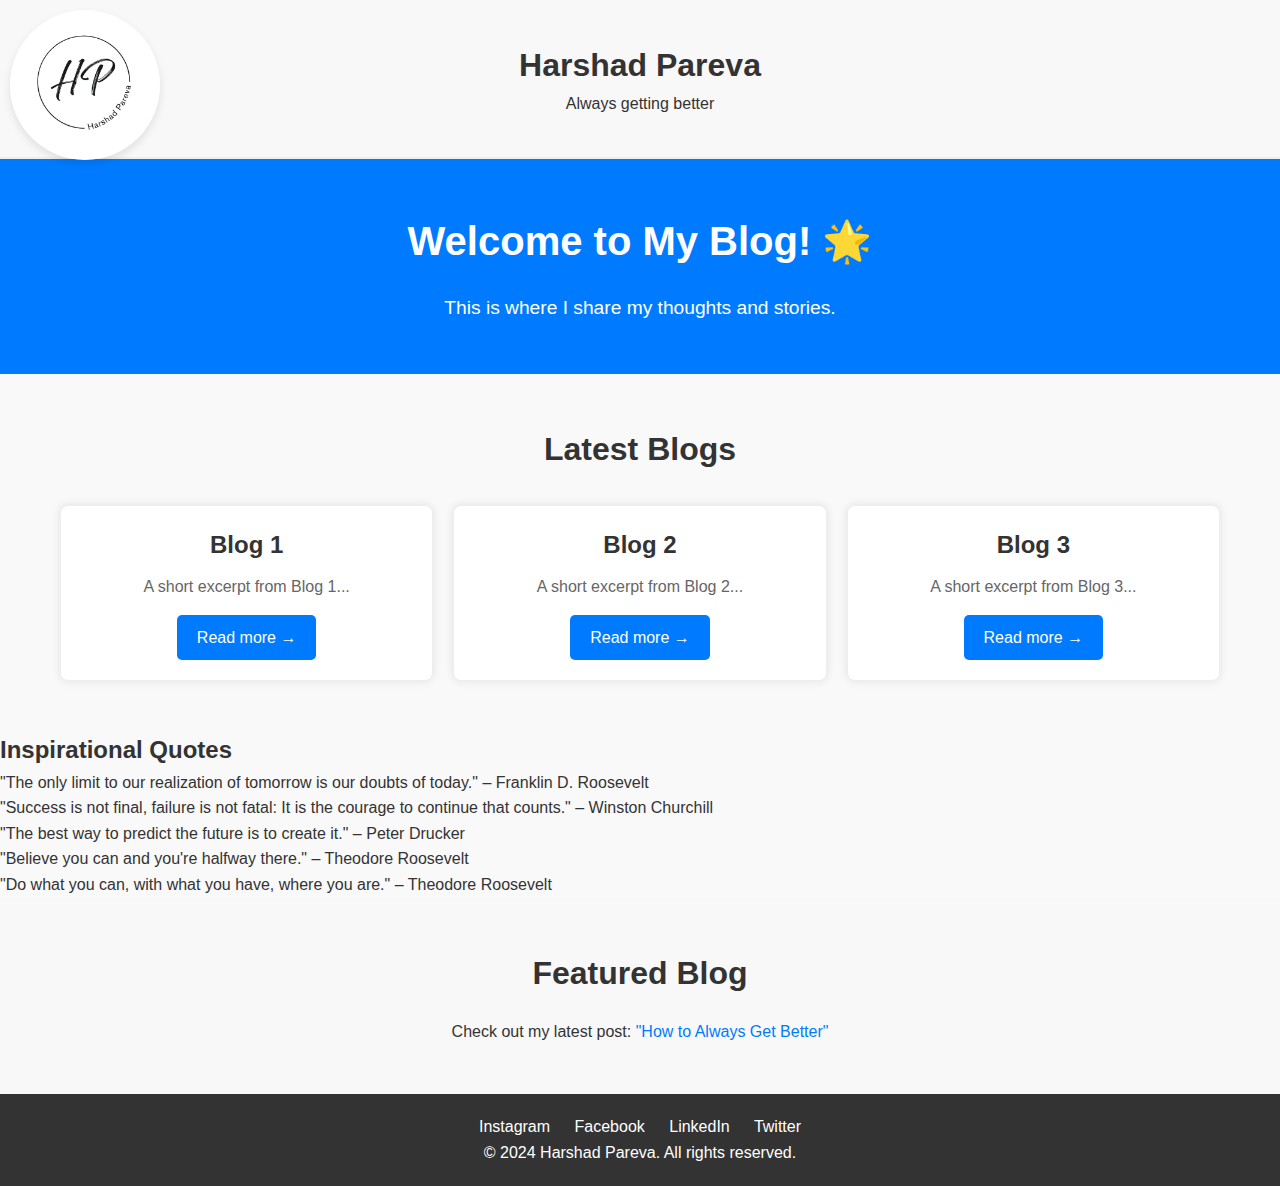
==== index.html @ d53fd711 "Update index.html" ====
<!DOCTYPE html>
<html lang="en">
<head>
    <meta charset="UTF-8">
    <meta name="viewport" content="width=device-width, initial-scale=1.0">
    <title>Harshad Pareva - Always Getting Better</title>
    <link rel="stylesheet" href="css/styles.css">
</head>
<body>
    <!-- Header Section -->
    <header>
        <div class="header-content">
        <a href="index.html" class="logo">
            <img src="images/logo.png" alt="My Blog Logo" width="150">
        </a>
        <nav class="nav-menu">
            <button class="menu-btn">
                <span class="line"></span>
                <span class="line"></span>
                <span class="line"></span>
            </button>
            <div class="dropdown-menu">
                <a href="index.html">Home</a>
                <a href="blogs.html">Blogs</a>
                <a href="contact.html">Contact</a>
                <a href="about.html">About Me</a>
            </div>
        </nav>
        <h1>Harshad Pareva</h1>
        <p>Always getting better</p>
    </div>
    </header>
    
    <!-- Main Content -->
    <main class="main-content">
        <h1>Welcome to My Blog! 🌟</h1>
        <p>This is where I share my thoughts and stories.</p>
    </main>
    
    <!-- Latest Blogs Section -->
    <section class="latest-blogs">
        <h2>Latest Blogs</h2>
        <div class="blog-container">
            <div class="blog-box">
                <h3>Blog 1</h3>
                <p>A short excerpt from Blog 1...</p>
                <a href="blog1.html">Read more →</a>
            </div>
            <div class="blog-box">
                <h3>Blog 2</h3>
                <p>A short excerpt from Blog 2...</p>
                <a href="blog2.html">Read more →</a>
            </div>
            <div class="blog-box">
                <h3>Blog 3</h3>
                <p>A short excerpt from Blog 3...</p>
                <a href="blog3.html">Read more →</a>
            </div>
        </div>
    </section>

    <!-- Quotes Carousel -->
<section class="quotes-carousel">
    <h2>Inspirational Quotes</h2>
    <div class="carousel-container">
        <div class="carousel-slide">
            <div class="quote">"The only limit to our realization of tomorrow is our doubts of today." – Franklin D. Roosevelt</div>
            <div class="quote">"Success is not final, failure is not fatal: It is the courage to continue that counts." – Winston Churchill</div>
            <div class="quote">"The best way to predict the future is to create it." – Peter Drucker</div>
            <div class="quote">"Believe you can and you're halfway there." – Theodore Roosevelt</div>
            <div class="quote">"Do what you can, with what you have, where you are." – Theodore Roosevelt</div>
        </div>
        <!-- Carousel Dots -->
        <div class="carousel-dots">
            <span class="dot active" data-slide="0"></span>
            <span class="dot" data-slide="1"></span>
            <span class="dot" data-slide="2"></span>
            <span class="dot" data-slide="3"></span>
            <span class="dot" data-slide="4"></span>
        </div>
    </div>
</section>
    <!-- Featured Section -->
    <section class="featured">
        <div class="featured-content">
            <h2>Featured Blog</h2>
            <p>Check out my latest post: <a href="featured-blog.html">"How to Always Get Better"</a></p>
        </div>
    </section>
    
    <!-- Footer -->
    <footer>
        <div class="social-icons">
            <a href="#">Instagram</a>
            <a href="#">Facebook</a>
            <a href="#">LinkedIn</a>
            <a href="#">Twitter</a>
        </div>
        <p>© 2024 Harshad Pareva. All rights reserved.</p>
    </footer>

    <!-- JavaScript for Dropdown Menu -->
    <script>
        const menuBtn = document.querySelector('.menu-btn');
        const dropdownMenu = document.querySelector('.dropdown-menu');

        menuBtn.addEventListener('click', () => {
            dropdownMenu.classList.toggle('show');
        });

        // Optional: Close dropdown when clicking outside
        document.addEventListener('click', (event) => {
            if (!event.target.closest('.menu-box')) {
                dropdownMenu.classList.remove('show');
            }
        });
    </script>
    <script>
    const menuBtn = document.querySelector('.menu-btn');
    const dropdownMenu = document.querySelector('.dropdown-menu');

    menuBtn.addEventListener('click', () => {
        dropdownMenu.classList.toggle('show');
    });

    // Close menu when clicking outside
    document.addEventListener('click', (e) => {
        if (!e.target.closest('.nav-menu')) {
            dropdownMenu.classList.remove('show');
        }
    });
</script>
</body>
</html>
---- css/styles.css ----
/* Basic Reset */
* {
  margin: 0;
  padding: 0;
  box-sizing: border-box;
}

body {
  font-family: Arial, sans-serif;
  line-height: 1.6;
  color: #333;
  background-color: #f9f9f9;
}

/* Header */
header {
  display: flex;
  align-items: center;
  justify-content: space-between;
  padding: 20px;
  background: #f8f8f8;
  border-bottom: 2px solid #eee;
  position: relative;
}

.header-content {
  max-width: 1200px;
  margin: 0 auto;
  text-align: center;
  padding: 20px;
}

.logo {
  position: absolute;
  top: 10px;
  left: 10px;
}

.logo img {
  border-radius: 50%; /* Makes the logo circular */
  box-shadow: 0 4px 8px rgba(0, 0, 0, 0.1); /* Adds a shadow */
}

/* Navigation Styles */
.nav-menu {
  position: absolute;
  top: 10px;
  right: 10px;
}

.nav-menu a {
  margin: 0 10px;
  text-decoration: none;
  color: #333;
  font-weight: bold;
}

.nav-menu a:hover {
  color: #007bff;
}

/* Dropdown Menu */
.nav-menu .menu-box {
  position: relative;
  display: flex;
  justify-content: flex-end;
  width: 100%;
}

.menu-btn {
  background: none;
  border: none;
  cursor: pointer;
  padding: 10px;
  position: relative;
  display: flex;
  flex-direction: column;
  justify-content: space-around;
  height: 25px;
  width: 30px;
}

.menu-btn .line {
  width: 30px;
  height: 4px;
  background-color: #333;
  border-radius: 5px;
}

.dropdown-menu {
  display: none;
  position: absolute;
  top: 40px;
  right: 0;
  background-color: #fff;
  box-shadow: 0 4px 8px rgba(0, 0, 0, 0.1);
  padding: 10px;
  border-radius: 5px;
}

.dropdown-menu a {
  display: block;
  color: #333;
  padding: 8px 10px;
  text-decoration: none;
  border-bottom: 1px solid #ddd;
}

.dropdown-menu a:hover {
  background-color: #f0f0f0;
}

.dropdown-menu.show {
  display: block;
}

/* Main Content */
.main-content {
  text-align: center;
  padding: 50px 20px;
  background: #007bff;
  color: white;
}

.main-content h1 {
  font-size: 2.5rem;
  margin-bottom: 20px;
}

.main-content p {
  font-size: 1.2rem;
}

/* Latest Blogs */
.latest-blogs {
  max-width: 1200px;
  margin: 50px auto;
  padding: 0 20px;
  text-align: center;
}

.latest-blogs h2 {
  font-size: 2rem;
  margin-bottom: 30px;
}

.blog-container {
  display: grid;
  grid-template-columns: repeat(auto-fit, minmax(300px, 1fr));
  gap: 20px;
}

.blog-box {
  background: white;
  border: 1px solid #eee;
  border-radius: 8px;
  padding: 20px;
  box-shadow: 0 0 10px rgba(0, 0, 0, 0.1);
}

.blog-box h3 {
  font-size: 1.5rem;
  margin-bottom: 10px;
}

.blog-box p {
  color: #666;
  margin-bottom: 15px;
}

.blog-box a {
  display: inline-block;
  padding: 10px 20px;
  background: #007bff;
  color: white;
  text-decoration: none;
  border-radius: 5px;
}

.blog-box a:hover {
  background: #0056b3;
}

/* Featured Section */
.featured {
  background: #f8f8f8;
  padding: 50px 20px;
  text-align: center;
}

.featured-content h2 {
  font-size: 2rem;
  margin-bottom: 20px;
}

.featured-content a {
  color: #007bff;
  text-decoration: none;
}

.featured-content a:hover {
  text-decoration: underline;
}

/* Footer */
footer {
  text-align: center;
  padding: 20px;
  background: #333;
  color: white;
}

.social-icons a {
  margin: 0 10px;
  color: white;
  text-decoration: none;
}

.social-icons a:hover {
  color: #007bff;
}
/* Menu Button and Dropdown Styles */
.nav-menu {
  position: absolute;
  top: 20px;
  right: 20px;
}

.menu-box {
  position: relative;
}

.menu-btn {
  background: none;
  border: none;
  cursor: pointer;
  padding: 10px;
  display: flex;
  flex-direction: column;
  justify-content: space-around;
  height: 30px;
  width: 40px;
}

.menu-btn .line {
  width: 100%;
  height: 3px;
  background-color: #333;
  border-radius: 2px;
}

.dropdown-menu {
  display: none;
  position: absolute;
  top: 40px;
  right: 0;
  background-color: #fff;
  box-shadow: 0 4px 8px rgba(0, 0, 0, 0.1);
  padding: 10px;
  border-radius: 5px;
  z-index: 1000; /* Ensure it appears above other content */
}

.dropdown-menu a {
  display: block;
  color: #333;
  padding: 8px 10px;
  text-decoration: none;
  border-bottom: 1px solid #ddd;
}

.dropdown-menu a:hover {
  background-color: #f0f0f0;
}

.dropdown-menu.show {
  display: block;
}
/* Blogs Page Specific Styles */
.latest-blogs {
  max-width: 1200px;
  margin: 50px auto;
  padding: 0 20px;
  text-align: center;
}

.latest-blogs h2 {
  font-size: 2rem;
  margin-bottom: 30px;
}

.blog-container {
  display: grid;
  grid-template-columns: repeat(auto-fit, minmax(300px, 1fr));
  gap: 20px;
}

.blog-box {
  background: white;
  border: 1px solid #eee;
  border-radius: 8px;
  padding: 20px;
  box-shadow: 0 0 10px rgba(0, 0, 0, 0.1);
  transition: transform 0.3s ease;
}

.blog-box:hover {
  transform: translateY(-5px); /* Adds a hover effect */
}

.blog-box h3 {
  font-size: 1.5rem;
  margin-bottom: 10px;
}

.blog-box p {
  color: #666;
  margin-bottom: 15px;
}

.blog-box a {
  display: inline-block;
  padding: 10px 20px;
  background: #007bff;
  color: white;
  text-decoration: none;
  border-radius: 5px;
}

.blog-box a:hover {
  background: #0056b3;
}
/* Contact Form Styles */
.contact-form {
  max-width: 600px;
  margin: 0 auto;
  padding: 20px;
  background: #fff;
  border-radius: 8px;
  box-shadow: 0 4px 8px rgba(0, 0, 0, 0.1);
}

.form-group {
  margin-bottom: 20px;
}

.form-group label {
  display: block;
  font-weight: bold;
  margin-bottom: 5px;
}

.form-group input,
.form-group textarea {
  width: 100%;
  padding: 10px;
  border: 1px solid #ddd;
  border-radius: 5px;
  font-size: 1rem;
}

.form-group textarea {
  resize: vertical; /* Allow vertical resizing */
  min-height: 150px;
}

.contact-form button {
  display: block;
  width: 100%;
  padding: 10px;
  background: #007bff;
  color: white;
  border: none;
  border-radius: 5px;
  font-size: 1rem;
  cursor: pointer;
}

.contact-form button:hover {
  background: #0056b3;
}
h1 {
  text-align: center;
  display: flex;
  align-items: center;
  justify-content: center;
}

h1 img {
  margin-left: 10px; /* Space between text and icon */
  width: 24px; /* Adjust size if needed */
}
/* Blog Page Styles */
.blog-content {
  max-width: 800px;
  margin: 0 auto;
  padding: 20px;
}

.blog-content h1 {
  font-size: 2.5rem;
  margin-bottom: 10px;
}

.blog-date {
  color: #666;
  font-size: 0.9rem;
  margin-bottom: 20px;
}

.blog-content article {
  line-height: 1.8;
}

.blog-content h2 {
  font-size: 1.8rem;
  margin-top: 30px;
  margin-bottom: 10px;
}

.blog-content ul {
  list-style-type: disc;
  margin-left: 20px;
  margin-bottom: 20px;
}

.blog-content ul li {
  margin-bottom: 10px;
}

.back-to-blogs {
  display: inline-block;
  margin-top: 30px;
  color: #007bff;
  text-decoration: none;
  font-weight: bold;
}

.back-to-blogs:hover {
  text-decoration: underline;
}
/* Search Bar Styles */
.search-container {
  max-width: 600px;
  margin: 20px auto;
  padding: 0 20px;
}

#search-input {
  width: 100%;
  padding: 12px;
  border: 1px solid #ddd;
  border-radius: 25px;
  font-size: 1rem;
  outline: none;
  box-shadow: 0 2px 4px rgba(0, 0, 0, 0.1);
}

#search-input:focus {
  border-color: #007bff;
  box-shadow: 0 2px 8px rgba(0, 123, 255, 0.3);
}
/* No Results Message */
.no-results {
  text-align: center;
  color: #666;
  margin-top: 20px;
  font-style: italic;
}
/* Contact Page Styles */
.contact-main {
  max-width: 800px;
  margin: 0 auto;
  padding: 20px;
  text-align: center;
}

.contact-main h1 {
  font-size: 2.5rem;
  margin-bottom: 10px;
  color: #333;
}

.contact-main p {
  font-size: 1.2rem;
  color: #666;
  margin-bottom: 30px;
}

.contact-form {
  background: #fff;
  padding: 20px;
  border-radius: 10px;
  box-shadow: 0 4px 8px rgba(0, 0, 0, 0.1);
  text-align: left;
}

.form-group {
  margin-bottom: 20px;
}

.form-group label {
  display: block;
  font-weight: bold;
  margin-bottom: 5px;
  color: #333;
}

.form-group input,
.form-group textarea {
  width: 100%;
  padding: 10px;
  border: 1px solid #ddd;
  border-radius: 5px;
  font-size: 1rem;
  outline: none;
}

.form-group textarea {
  resize: vertical;
  min-height: 150px;
}

.contact-form button {
  display: block;
  width: 100%;
  padding: 12px;
  background: #007bff;
  color: white;
  border: none;
  border-radius: 5px;
  font-size: 1rem;
  cursor: pointer;
}

.contact-form button:hover {
  background: #0056b3;
}

/* Form Message Styles */
.form-message {
  margin-top: 20px;
  padding: 10px;
  border-radius: 5px;
  text-align: center;
  font-weight: bold;
}

.form-message.success {
  background: #d4edda;
  color: #155724;
}

.form-message.error {
  background: #f8d7da;
  color: #721c24;
}
/* General Styles */
body {
  font-family: 'Poppins', sans-serif;
  margin: 0;
  padding: 0;
  color: #333;
  line-height: 1.6;
}

/* Hero Section with Background Image */
.hero-section {
  background-image: url('images/contact-bg.jpg'); /* Add your image here */
  background-size: cover;
  background-position: center;
  height: 400px;
  display: flex;
  align-items: center;
  justify-content: center;
  text-align: center;
  color: white;
}

.hero-content h1 {
  font-size: 3rem;
  margin-bottom: 10px;
  font-weight: 600;
}

.hero-content p {
  font-size: 1.2rem;
  margin-bottom: 20px;
}

/* Contact Form Section */
.contact-main {
  padding: 50px 20px;
  background: #f9f9f9;
}

.contact-form-container {
  max-width: 600px;
  margin: 0 auto;
  background: white;
  padding: 30px;
  border-radius: 10px;
  box-shadow: 0 4px 8px rgba(0, 0, 0, 0.1);
}

.contact-form-container h2 {
  font-size: 2rem;
  margin-bottom: 20px;
  color: #333;
  text-align: center;
}

.form-group {
  margin-bottom: 20px;
}

.form-group input,
.form-group textarea {
  width: 100%;
  padding: 12px;
  border: 1px solid #ddd;
  border-radius: 5px;
  font-size: 1rem;
  outline: none;
  font-family: 'Poppins', sans-serif;
}

.form-group textarea {
  resize: vertical;
  min-height: 150px;
}

.contact-form button {
  display: block;
  width: 100%;
  padding: 12px;
  background: #007bff;
  color: white;
  border: none;
  border-radius: 5px;
  font-size: 1rem;
  cursor: pointer;
  font-family: 'Poppins', sans-serif;
}

.contact-form button:hover {
  background: #0056b3;
}

/* Form Message Styles */
.form-message {
  margin-top: 20px;
  padding: 10px;
  border-radius: 5px;
  text-align: center;
  font-weight: bold;
}

.form-message.success {
  background: #d4edda;
  color: #155724;
}

.form-message.error {
  background: #f8d7da;
  color: #721c24;
}
/* Contact Page Styles */
.contact-content {
  max-width: 1200px;
  margin: 50px auto;
  padding: 0 20px;
  display: flex;
  flex-wrap: wrap;
  gap: 40px;
}

.contact-form, .contact-info {
  flex: 1;
  min-width: 300px;
}

.contact-form h2, .contact-info h2 {
  font-size: 2rem;
  margin-bottom: 20px;
  color: #007bff;
}

.form-group {
  margin-bottom: 20px;
}

.form-group label {
  display: block;
  font-weight: bold;
  margin-bottom: 5px;
}

.form-group input, .form-group textarea {
  width: 100%;
  padding: 10px;
  border: 1px solid #ddd;
  border-radius: 5px;
  font-size: 1rem;
}

.form-group textarea {
  resize: vertical;
  min-height: 150px;
}

button[type="submit"] {
  background: #007bff;
  color: white;
  padding: 10px 20px;
  border: none;
  border-radius: 5px;
  cursor: pointer;
  font-size: 1rem;
}

button[type="submit"]:hover {
  background: #0056b3;
}

.contact-info ul {
  list-style: none;
  padding: 0;
}

.contact-info ul li {
  margin-bottom: 10px;
}

.contact-info ul li a {
  color: #007bff;
  text-decoration: none;
}

.contact-info ul li a:hover {
  text-decoration: underline;
}
/* Map Styles */
.map {
  margin-top: 20px;
  border-radius: 10px;
  overflow: hidden;
  box-shadow: 0 0 10px rgba(0, 0, 0, 0.1);
}

.map iframe {
  width: 100%;
  height: 300px;
  border: 0;
}
.map iframe {
  width: 100%;
  height: 300px; /* Default height */
}

@media (max-width: 768px) {
  .map iframe {
      height: 200px; /* Smaller height for mobile */
  }
}
/* Mobile Styles */
@media (max-width: 768px) {
    /* Header */
    .header-content {
        flex-direction: column;
        text-align: center;
    }

    .logo {
        position: static;
        margin-bottom: 10px;
    }

    .nav-menu {
        position: static;
        margin-top: 10px;
    }

    /* Main Content */
    .main-content {
        padding: 20px;
    }

    .main-content h1 {
        font-size: 2rem;
    }

    .main-content p {
        font-size: 1rem;
    }

    /* Blog Grid */
    .blog-container {
        grid-template-columns: 1fr; /* Stack blog boxes vertically */
    }

    /* Footer */
    .social-icons {
        flex-direction: column;
    }

    .social-icons a {
        margin: 5px 0;
    }
}
/* Mobile Menu */
.menu-btn {
    display: none; /* Hide by default */
    background: none;
    border: none;
    cursor: pointer;
}

.line {
    display: block;
    width: 25px;
    height: 3px;
    background: #333;
    margin: 5px 0;
}

.dropdown-menu {
    display: flex;
    flex-direction: column;
    background: #f8f8f8;
    position: absolute;
    top: 60px;
    right: 10px;
    border: 1px solid #ddd;
    border-radius: 5px;
    box-shadow: 0 0 10px rgba(0, 0, 0, 0.1);
    display: none; /* Hide by default */
}

.dropdown-menu a {
    padding: 10px;
    text-align: center;
}

/* Show menu on mobile */
@media (max-width: 768px) {
    .menu-btn {
        display: block;
    }

    .nav-menu a {
        display: none; /* Hide regular menu links */
    }

    .dropdown-menu.show {
        display: flex; /* Show dropdown menu */
    }
}
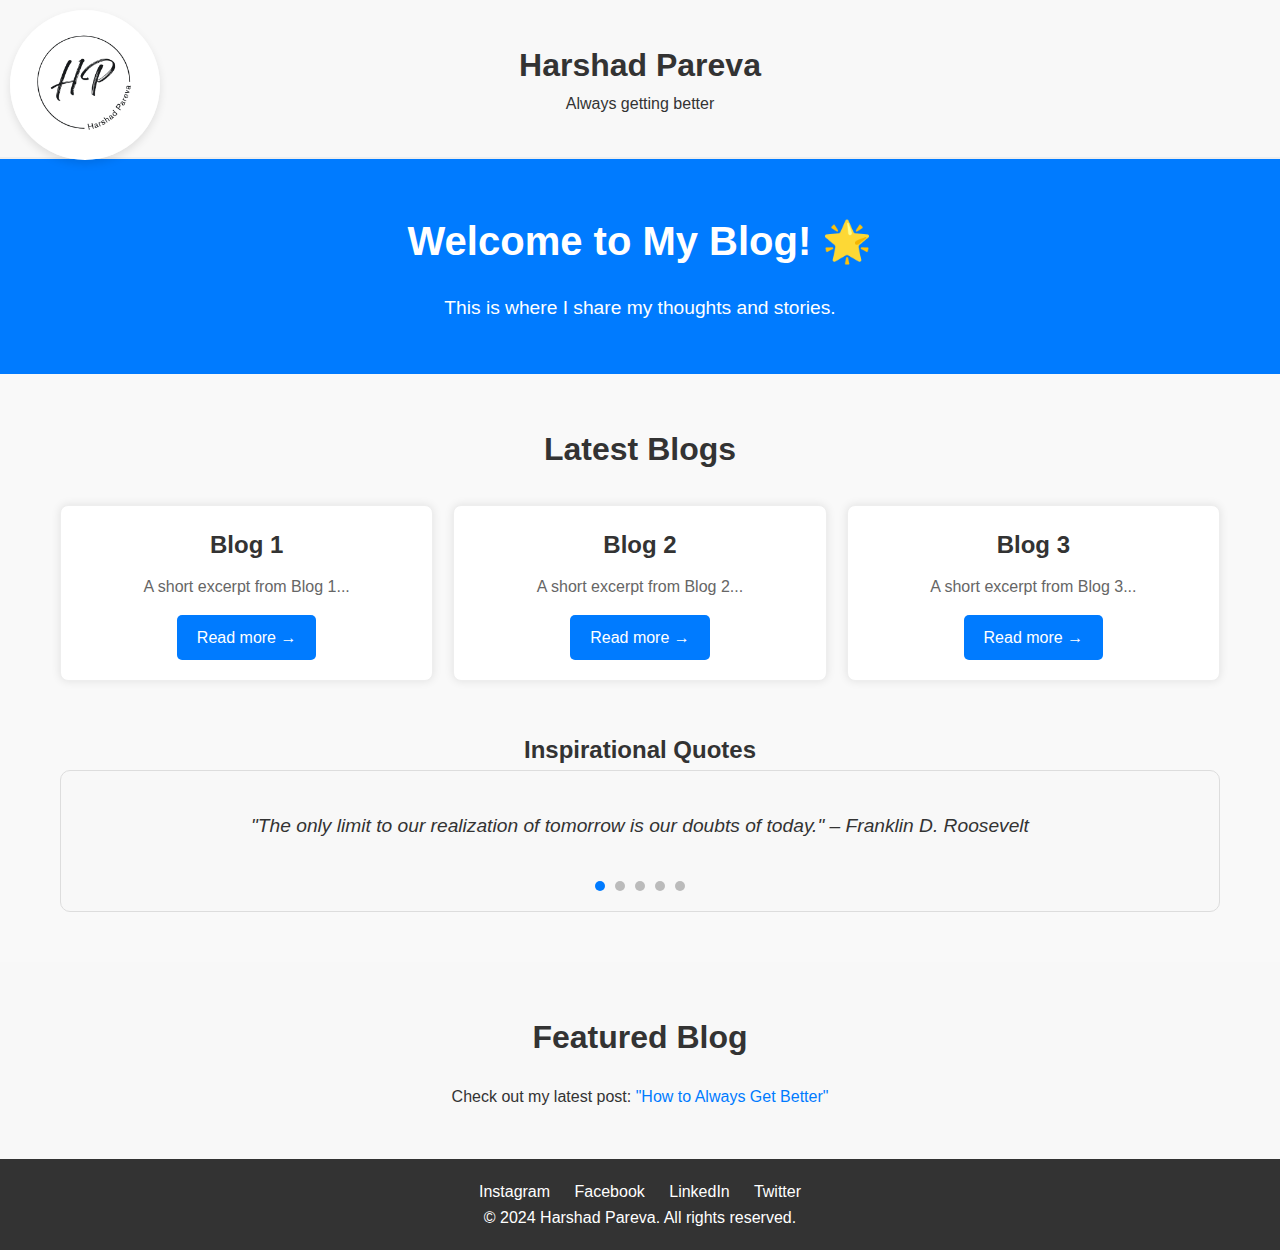
==== commit 92131e9d: "Update index.html" ====
--- a/index.html
+++ b/index.html
@@ -130,5 +130,44 @@
         }
     });
 </script>
+    <script>
+    let currentSlide = 0;
+    const slides = document.querySelector('.carousel-slide');
+    const dots = document.querySelectorAll('.dot');
+
+    // Function to show a specific slide
+    function showSlide(index) {
+        slides.style.transform = `translateX(-${index * 100}%)`;
+        dots.forEach((dot, i) => {
+            dot.classList.toggle('active', i === index);
+        });
+    }
+
+    // Auto-rotate the carousel every 5 seconds
+    function autoRotate() {
+        currentSlide = (currentSlide + 1) % dots.length;
+        showSlide(currentSlide);
+    }
+
+    let autoSlideInterval = setInterval(autoRotate, 5000);
+
+    // Pause auto-rotation on hover
+    const carouselContainer = document.querySelector('.carousel-container');
+    carouselContainer.addEventListener('mouseenter', () => {
+        clearInterval(autoSlideInterval);
+    });
+
+    carouselContainer.addEventListener('mouseleave', () => {
+        autoSlideInterval = setInterval(autoRotate, 5000);
+    });
+
+    // Manual navigation using dots
+    dots.forEach((dot, index) => {
+        dot.addEventListener('click', () => {
+            currentSlide = index;
+            showSlide(currentSlide);
+        });
+    });
+</script>
 </body>
 </html>
--- a/css/styles.css
+++ b/css/styles.css
@@ -856,3 +856,54 @@
         display: flex; /* Show dropdown menu */
     }
 }
+/* Quotes Carousel */
+.quotes-carousel {
+    max-width: 1200px;
+    margin: 50px auto;
+    padding: 0 20px;
+    text-align: center;
+}
+
+.carousel-container {
+    position: relative;
+    overflow: hidden;
+    border: 1px solid #ddd;
+    border-radius: 10px;
+    padding: 20px;
+    background: #f8f8f8;
+}
+
+.carousel-slide {
+    display: flex;
+    transition: transform 0.5s ease-in-out;
+}
+
+.quote {
+    min-width: 100%;
+    box-sizing: border-box;
+    padding: 20px;
+    font-size: 1.2rem;
+    font-style: italic;
+    color: #333;
+}
+
+.carousel-dots {
+    display: flex;
+    justify-content: center;
+    margin-top: 20px;
+}
+
+.dot {
+    cursor: pointer;
+    height: 10px;
+    width: 10px;
+    margin: 0 5px;
+    background-color: #bbb;
+    border-radius: 50%;
+    display: inline-block;
+    transition: background-color 0.3s ease;
+}
+
+.dot.active {
+    background-color: #007bff;
+}
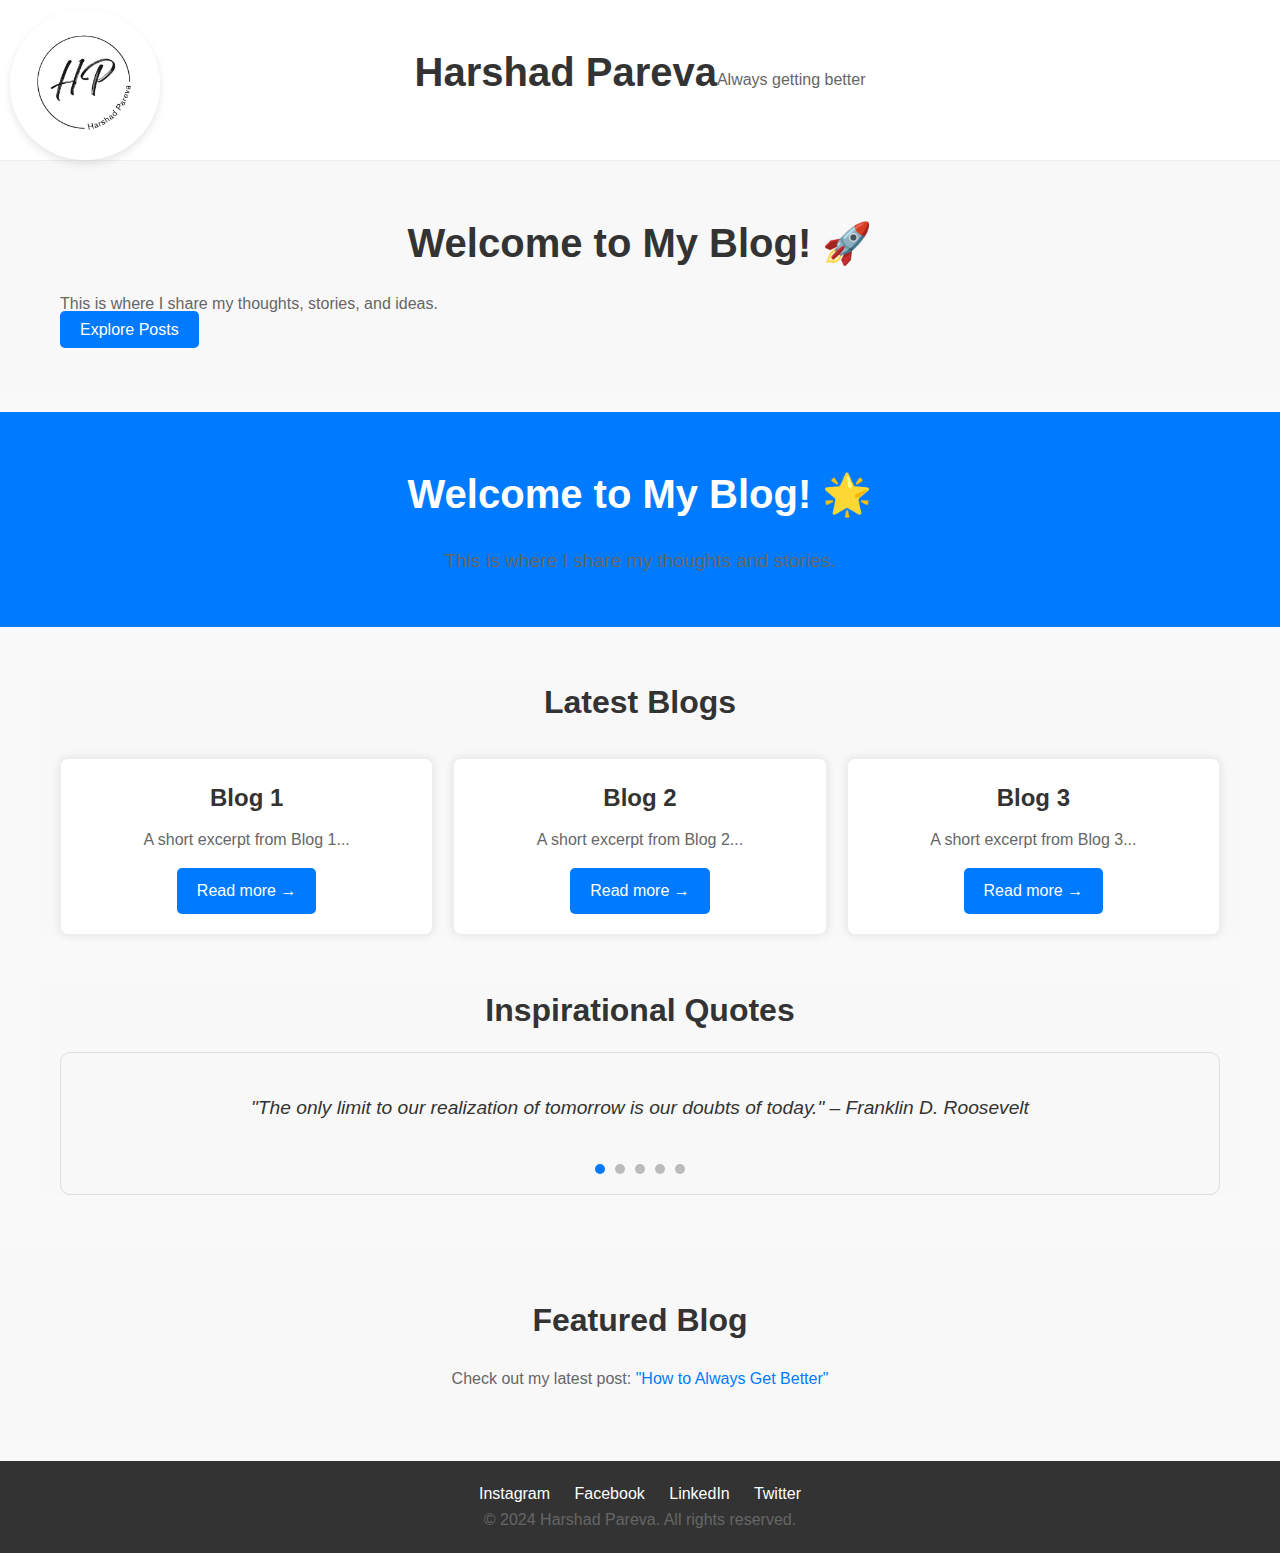
==== commit 9c87087e: "Update index.html" ====
--- a/index.html
+++ b/index.html
@@ -9,7 +9,7 @@
 <body>
     <!-- Header Section -->
     <header>
-        <div class="header-content">
+        <div class="container header-content">
         <a href="index.html" class="logo">
             <img src="images/logo.png" alt="My Blog Logo" width="150">
         </a>
@@ -30,6 +30,14 @@
         <p>Always getting better</p>
     </div>
     </header>
+
+    <section class="hero">
+    <div class="container">
+        <h1>Welcome to My Blog! 🚀</h1>
+        <p>This is where I share my thoughts, stories, and ideas.</p>
+        <a href="blogs.html" class="btn">Explore Posts</a>
+    </div>
+</section>
     
     <!-- Main Content -->
     <main class="main-content">
--- a/css/styles.css
+++ b/css/styles.css
@@ -907,3 +907,103 @@
 .dot.active {
     background-color: #007bff;
 }
+@import url('https://fonts.googleapis.com/css2?family=Poppins:wght@400;600;700&family=Open+Sans:wght@400;600&display=swap');
+
+body {
+    font-family: 'Open Sans', sans-serif;
+    line-height: 1.6;
+    color: #333;
+}
+
+h1, h2, h3, h4, h5, h6 {
+    font-family: 'Poppins', sans-serif;
+    font-weight: 700;
+    margin-bottom: 1rem;
+}
+
+h1 {
+    font-size: 2.5rem;
+}
+
+h2 {
+    font-size: 2rem;
+}
+
+h3 {
+    font-size: 1.75rem;
+}
+
+p {
+    font-size: 1rem;
+    color: #666;
+}
+/* Header */
+header {
+    background: #fff;
+    padding: 20px;
+    border-bottom: 1px solid #eee;
+}
+
+/* Buttons */
+button, .btn {
+    background: #007bff;
+    color: white;
+    padding: 10px 20px;
+    border: none;
+    border-radius: 5px;
+    cursor: pointer;
+    font-size: 1rem;
+}
+
+button:hover, .btn:hover {
+    background: #0056b3;
+}
+
+/* Links */
+a {
+    color: #007bff;
+    text-decoration: none;
+}
+
+a:hover {
+    text-decoration: underline;
+}
+
+/* Sections */
+section {
+    padding: 50px 20px;
+    background: #f8f8f8;
+    margin-bottom: 20px;
+}
+/* General Spacing */
+body {
+    margin: 0;
+    padding: 0;
+}
+
+.container {
+    max-width: 1200px;
+    margin: 0 auto;
+    padding: 0 20px;
+}
+
+/* Header */
+.header-content {
+    display: flex;
+    justify-content: space-between;
+    align-items: center;
+    padding: 20px 0;
+}
+
+/* Main Content */
+.main-content {
+    padding: 50px 0;
+}
+
+/* Footer */
+footer {
+    text-align: center;
+    padding: 20px;
+    background: #333;
+    color: white;
+}
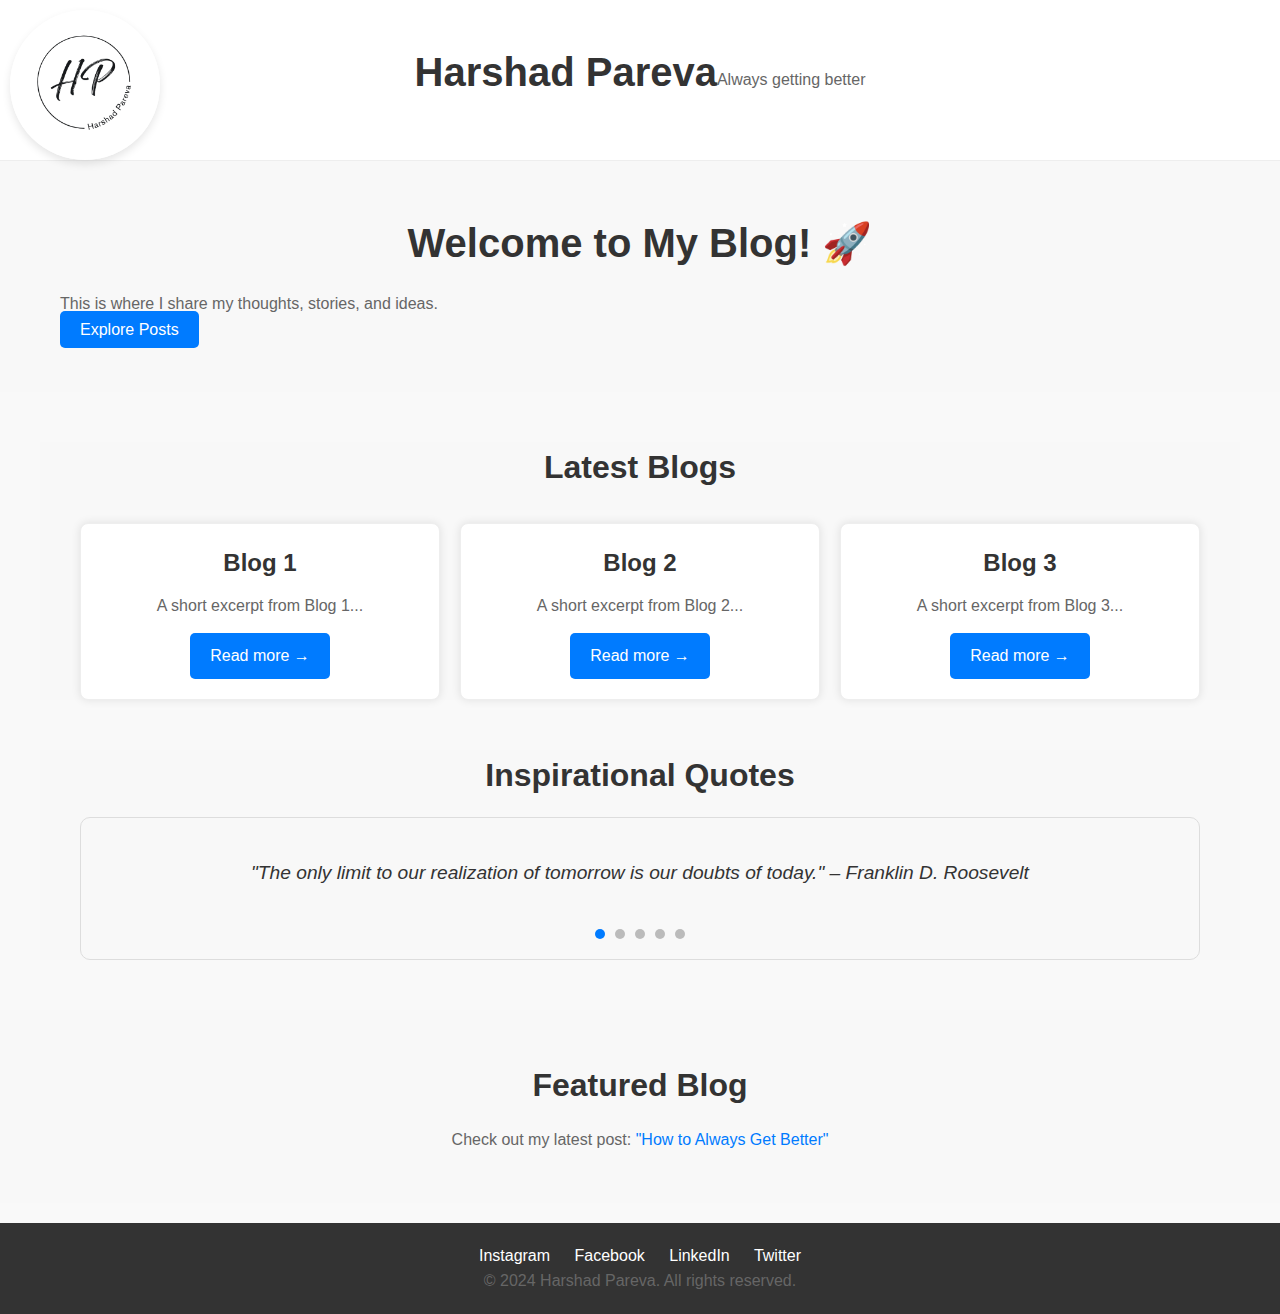
==== commit ccc503fd: "Update index.html" ====
--- a/index.html
+++ b/index.html
@@ -7,108 +7,111 @@
     <link rel="stylesheet" href="css/styles.css">
 </head>
 <body>
-    <!-- Header Section -->
+    <!-- Header -->
     <header>
         <div class="container header-content">
-        <a href="index.html" class="logo">
-            <img src="images/logo.png" alt="My Blog Logo" width="150">
-        </a>
-        <nav class="nav-menu">
-            <button class="menu-btn">
-                <span class="line"></span>
-                <span class="line"></span>
-                <span class="line"></span>
-            </button>
-            <div class="dropdown-menu">
-                <a href="index.html">Home</a>
-                <a href="blogs.html">Blogs</a>
-                <a href="contact.html">Contact</a>
-                <a href="about.html">About Me</a>
-            </div>
-        </nav>
-        <h1>Harshad Pareva</h1>
-        <p>Always getting better</p>
-    </div>
+            <a href="index.html" class="logo">
+                <img src="images/logo.png" alt="My Blog Logo" width="150">
+            </a>
+            <nav class="nav-menu">
+                <button class="menu-btn">
+                    <span class="line"></span>
+                    <span class="line"></span>
+                    <span class="line"></span>
+                </button>
+                <div class="dropdown-menu">
+                    <a href="index.html">Home</a>
+                    <a href="blogs.html">Blogs</a>
+                    <a href="contact.html">Contact</a>
+                    <a href="about.html">About Me</a>
+                </div>
+            </nav>
+            <h1>Harshad Pareva</h1>
+            <p>Always getting better</p>
+        </div>
     </header>
 
+    <!-- Hero Section -->
     <section class="hero">
-    <div class="container">
-        <h1>Welcome to My Blog! 🚀</h1>
-        <p>This is where I share my thoughts, stories, and ideas.</p>
-        <a href="blogs.html" class="btn">Explore Posts</a>
-    </div>
-</section>
-    
-    <!-- Main Content -->
-    <main class="main-content">
-        <h1>Welcome to My Blog! 🌟</h1>
-        <p>This is where I share my thoughts and stories.</p>
-    </main>
-    
-    <!-- Latest Blogs Section -->
+        <div class="container">
+            <h1>Welcome to My Blog! 🚀</h1>
+            <p>This is where I share my thoughts, stories, and ideas.</p>
+            <a href="blogs.html" class="btn">Explore Posts</a>
+        </div>
+    </section>
+
+    <!-- Latest Blogs -->
     <section class="latest-blogs">
-        <h2>Latest Blogs</h2>
-        <div class="blog-container">
-            <div class="blog-box">
-                <h3>Blog 1</h3>
-                <p>A short excerpt from Blog 1...</p>
-                <a href="blog1.html">Read more →</a>
-            </div>
-            <div class="blog-box">
-                <h3>Blog 2</h3>
-                <p>A short excerpt from Blog 2...</p>
-                <a href="blog2.html">Read more →</a>
-            </div>
-            <div class="blog-box">
-                <h3>Blog 3</h3>
-                <p>A short excerpt from Blog 3...</p>
-                <a href="blog3.html">Read more →</a>
+        <div class="container">
+            <h2>Latest Blogs</h2>
+            <div class="blog-container">
+                <div class="blog-box">
+                    <h3>Blog 1</h3>
+                    <p>A short excerpt from Blog 1...</p>
+                    <a href="blog1.html">Read more →</a>
+                </div>
+                <div class="blog-box">
+                    <h3>Blog 2</h3>
+                    <p>A short excerpt from Blog 2...</p>
+                    <a href="blog2.html">Read more →</a>
+                </div>
+                <div class="blog-box">
+                    <h3>Blog 3</h3>
+                    <p>A short excerpt from Blog 3...</p>
+                    <a href="blog3.html">Read more →</a>
+                </div>
             </div>
         </div>
     </section>
 
     <!-- Quotes Carousel -->
-<section class="quotes-carousel">
-    <h2>Inspirational Quotes</h2>
-    <div class="carousel-container">
-        <div class="carousel-slide">
-            <div class="quote">"The only limit to our realization of tomorrow is our doubts of today." – Franklin D. Roosevelt</div>
-            <div class="quote">"Success is not final, failure is not fatal: It is the courage to continue that counts." – Winston Churchill</div>
-            <div class="quote">"The best way to predict the future is to create it." – Peter Drucker</div>
-            <div class="quote">"Believe you can and you're halfway there." – Theodore Roosevelt</div>
-            <div class="quote">"Do what you can, with what you have, where you are." – Theodore Roosevelt</div>
+    <section class="quotes-carousel">
+        <div class="container">
+            <h2>Inspirational Quotes</h2>
+            <div class="carousel-container">
+                <div class="carousel-slide">
+                    <div class="quote">"The only limit to our realization of tomorrow is our doubts of today." – Franklin D. Roosevelt</div>
+                    <div class="quote">"Success is not final, failure is not fatal: It is the courage to continue that counts." – Winston Churchill</div>
+                    <div class="quote">"The best way to predict the future is to create it." – Peter Drucker</div>
+                    <div class="quote">"Believe you can and you're halfway there." – Theodore Roosevelt</div>
+                    <div class="quote">"Do what you can, with what you have, where you are." – Theodore Roosevelt</div>
+                </div>
+                <!-- Carousel Dots -->
+                <div class="carousel-dots">
+                    <span class="dot active" data-slide="0"></span>
+                    <span class="dot" data-slide="1"></span>
+                    <span class="dot" data-slide="2"></span>
+                    <span class="dot" data-slide="3"></span>
+                    <span class="dot" data-slide="4"></span>
+                </div>
+            </div>
         </div>
-        <!-- Carousel Dots -->
-        <div class="carousel-dots">
-            <span class="dot active" data-slide="0"></span>
-            <span class="dot" data-slide="1"></span>
-            <span class="dot" data-slide="2"></span>
-            <span class="dot" data-slide="3"></span>
-            <span class="dot" data-slide="4"></span>
-        </div>
-    </div>
-</section>
-    <!-- Featured Section -->
+    </section>
+
+    <!-- Featured Blog -->
     <section class="featured">
-        <div class="featured-content">
+        <div class="container">
             <h2>Featured Blog</h2>
             <p>Check out my latest post: <a href="featured-blog.html">"How to Always Get Better"</a></p>
         </div>
     </section>
-    
+
     <!-- Footer -->
     <footer>
-        <div class="social-icons">
-            <a href="#">Instagram</a>
-            <a href="#">Facebook</a>
-            <a href="#">LinkedIn</a>
-            <a href="#">Twitter</a>
+        <div class="container footer-content">
+            <div class="social-icons">
+                <a href="#">Instagram</a>
+                <a href="#">Facebook</a>
+                <a href="#">LinkedIn</a>
+                <a href="#">Twitter</a>
+            </div>
+            <p>© 2024 Harshad Pareva. All rights reserved.</p>
         </div>
-        <p>© 2024 Harshad Pareva. All rights reserved.</p>
     </footer>
 
-    <!-- JavaScript for Dropdown Menu -->
+    <!-- JavaScript -->
     <script>
+        // Dropdown Menu
         const menuBtn = document.querySelector('.menu-btn');
         const dropdownMenu = document.querySelector('.dropdown-menu');
 
@@ -116,66 +119,47 @@
             dropdownMenu.classList.toggle('show');
         });
 
-        // Optional: Close dropdown when clicking outside
-        document.addEventListener('click', (event) => {
-            if (!event.target.closest('.menu-box')) {
+        // Close dropdown when clicking outside
+        document.addEventListener('click', (e) => {
+            if (!e.target.closest('.nav-menu')) {
                 dropdownMenu.classList.remove('show');
             }
         });
+
+        // Carousel
+        let currentSlide = 0;
+        const slides = document.querySelector('.carousel-slide');
+        const dots = document.querySelectorAll('.dot');
+
+        function showSlide(index) {
+            slides.style.transform = `translateX(-${index * 100}%)`;
+            dots.forEach((dot, i) => {
+                dot.classList.toggle('active', i === index);
+            });
+        }
+
+        function autoRotate() {
+            currentSlide = (currentSlide + 1) % dots.length;
+            showSlide(currentSlide);
+        }
+
+        let autoSlideInterval = setInterval(autoRotate, 5000);
+
+        const carouselContainer = document.querySelector('.carousel-container');
+        carouselContainer.addEventListener('mouseenter', () => {
+            clearInterval(autoSlideInterval);
+        });
+
+        carouselContainer.addEventListener('mouseleave', () => {
+            autoSlideInterval = setInterval(autoRotate, 5000);
+        });
+
+        dots.forEach((dot, index) => {
+            dot.addEventListener('click', () => {
+                currentSlide = index;
+                showSlide(currentSlide);
+            });
+        });
     </script>
-    <script>
-    const menuBtn = document.querySelector('.menu-btn');
-    const dropdownMenu = document.querySelector('.dropdown-menu');
-
-    menuBtn.addEventListener('click', () => {
-        dropdownMenu.classList.toggle('show');
-    });
-
-    // Close menu when clicking outside
-    document.addEventListener('click', (e) => {
-        if (!e.target.closest('.nav-menu')) {
-            dropdownMenu.classList.remove('show');
-        }
-    });
-</script>
-    <script>
-    let currentSlide = 0;
-    const slides = document.querySelector('.carousel-slide');
-    const dots = document.querySelectorAll('.dot');
-
-    // Function to show a specific slide
-    function showSlide(index) {
-        slides.style.transform = `translateX(-${index * 100}%)`;
-        dots.forEach((dot, i) => {
-            dot.classList.toggle('active', i === index);
-        });
-    }
-
-    // Auto-rotate the carousel every 5 seconds
-    function autoRotate() {
-        currentSlide = (currentSlide + 1) % dots.length;
-        showSlide(currentSlide);
-    }
-
-    let autoSlideInterval = setInterval(autoRotate, 5000);
-
-    // Pause auto-rotation on hover
-    const carouselContainer = document.querySelector('.carousel-container');
-    carouselContainer.addEventListener('mouseenter', () => {
-        clearInterval(autoSlideInterval);
-    });
-
-    carouselContainer.addEventListener('mouseleave', () => {
-        autoSlideInterval = setInterval(autoRotate, 5000);
-    });
-
-    // Manual navigation using dots
-    dots.forEach((dot, index) => {
-        dot.addEventListener('click', () => {
-            currentSlide = index;
-            showSlide(currentSlide);
-        });
-    });
-</script>
 </body>
 </html>
--- a/css/styles.css
+++ b/css/styles.css
@@ -1007,3 +1007,22 @@
     background: #333;
     color: white;
 }
+@media (max-width: 768px) {
+    .header-content {
+        flex-direction: column;
+        text-align: center;
+    }
+
+    .nav-menu {
+        flex-direction: column;
+        gap: 10px;
+    }
+
+    .hero h1 {
+        font-size: 2rem;
+    }
+
+    .hero p {
+        font-size: 1rem;
+    }
+}
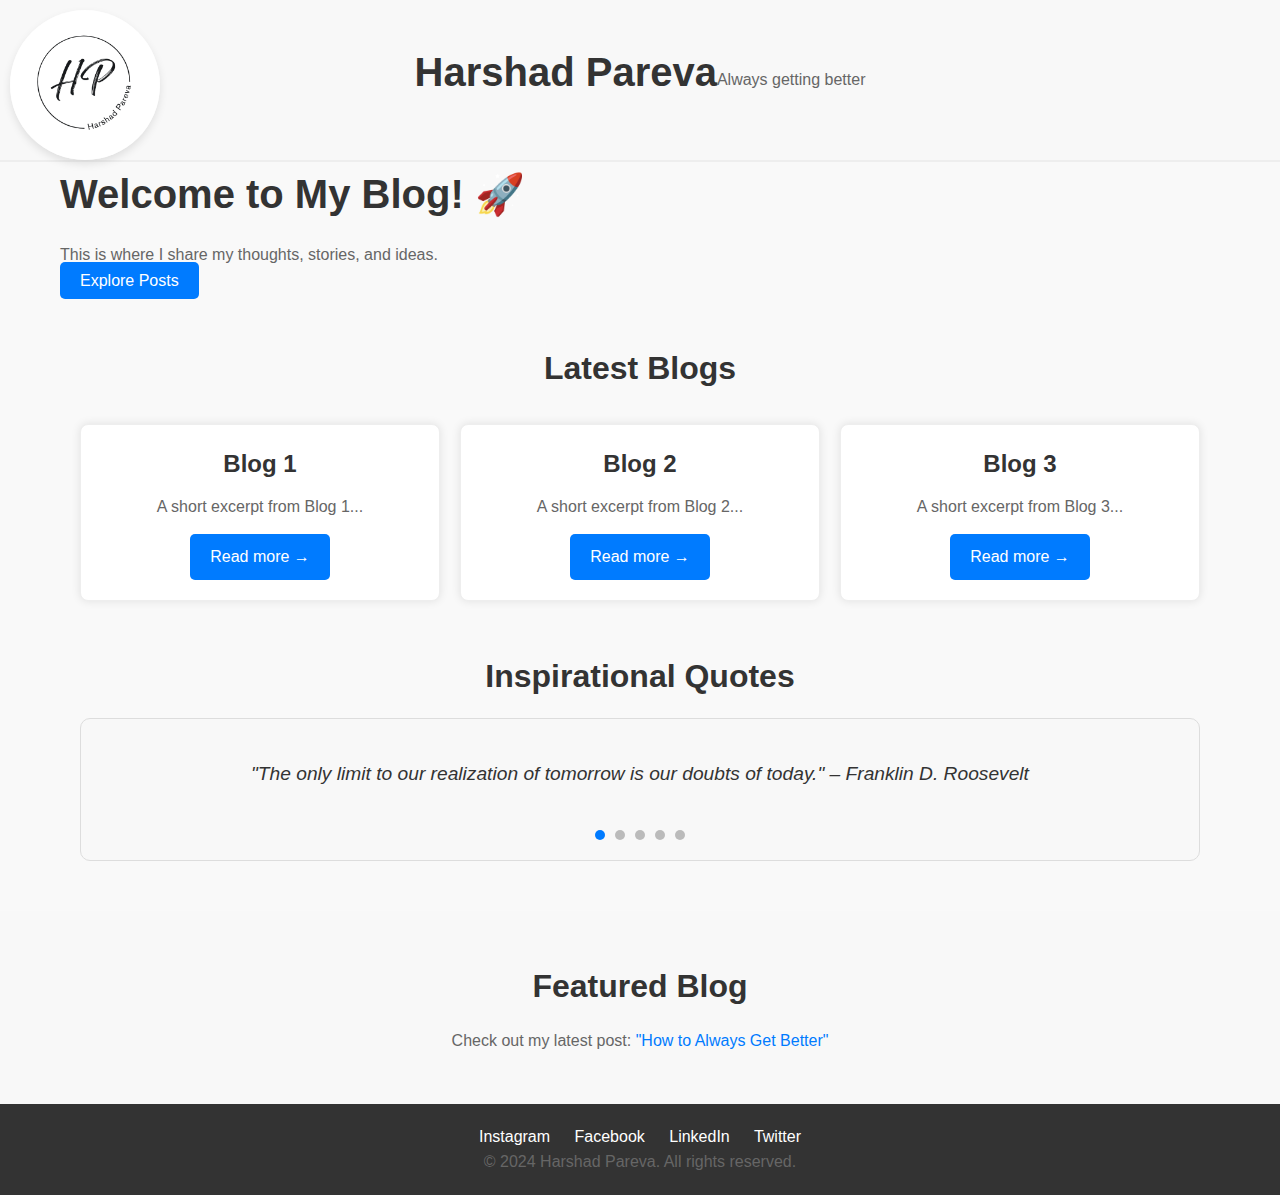
==== commit 1d63bd91: "Update index.html" ====
--- a/index.html
+++ b/index.html
@@ -161,5 +161,21 @@
             });
         });
     </script>
+    <script>
+  // Dropdown Menu Toggle
+  const menuBtn = document.querySelector('.menu-btn');
+  const dropdownMenu = document.querySelector('.dropdown-menu');
+
+  menuBtn.addEventListener('click', () => {
+    dropdownMenu.classList.toggle('show');
+  });
+
+  // Close dropdown when clicking outside
+  document.addEventListener('click', (e) => {
+    if (!e.target.closest('.nav-menu')) {
+      dropdownMenu.classList.remove('show');
+    }
+  });
+</script>
 </body>
 </html>
--- a/css/styles.css
+++ b/css/styles.css
@@ -5,11 +5,60 @@
   box-sizing: border-box;
 }
 
+/* Body and General Styles */
 body {
-  font-family: Arial, sans-serif;
+  font-family: 'Poppins', sans-serif;
   line-height: 1.6;
   color: #333;
   background-color: #f9f9f9;
+  margin: 0;
+  padding: 0;
+}
+
+h1, h2, h3, h4, h5, h6 {
+  font-family: 'Poppins', sans-serif;
+  font-weight: 700;
+  margin-bottom: 1rem;
+}
+
+h1 {
+  font-size: 2.5rem;
+}
+
+h2 {
+  font-size: 2rem;
+}
+
+h3 {
+  font-size: 1.75rem;
+}
+
+p {
+  font-size: 1rem;
+  color: #666;
+}
+
+a {
+  color: #007bff;
+  text-decoration: none;
+}
+
+a:hover {
+  text-decoration: underline;
+}
+
+button, .btn {
+  background: #007bff;
+  color: white;
+  padding: 10px 20px;
+  border: none;
+  border-radius: 5px;
+  cursor: pointer;
+  font-size: 1rem;
+}
+
+button:hover, .btn:hover {
+  background: #0056b3;
 }
 
 /* Header */
@@ -37,8 +86,8 @@
 }
 
 .logo img {
-  border-radius: 50%; /* Makes the logo circular */
-  box-shadow: 0 4px 8px rgba(0, 0, 0, 0.1); /* Adds a shadow */
+  border-radius: 50%;
+  box-shadow: 0 4px 8px rgba(0, 0, 0, 0.1);
 }
 
 /* Navigation Styles */
@@ -96,6 +145,7 @@
   box-shadow: 0 4px 8px rgba(0, 0, 0, 0.1);
   padding: 10px;
   border-radius: 5px;
+  z-index: 1000;
 }
 
 .dropdown-menu a {
@@ -156,6 +206,11 @@
   border-radius: 8px;
   padding: 20px;
   box-shadow: 0 0 10px rgba(0, 0, 0, 0.1);
+  transition: transform 0.3s ease;
+}
+
+.blog-box:hover {
+  transform: translateY(-5px);
 }
 
 .blog-box h3 {
@@ -219,117 +274,7 @@
 .social-icons a:hover {
   color: #007bff;
 }
-/* Menu Button and Dropdown Styles */
-.nav-menu {
-  position: absolute;
-  top: 20px;
-  right: 20px;
-}
-
-.menu-box {
-  position: relative;
-}
-
-.menu-btn {
-  background: none;
-  border: none;
-  cursor: pointer;
-  padding: 10px;
-  display: flex;
-  flex-direction: column;
-  justify-content: space-around;
-  height: 30px;
-  width: 40px;
-}
-
-.menu-btn .line {
-  width: 100%;
-  height: 3px;
-  background-color: #333;
-  border-radius: 2px;
-}
-
-.dropdown-menu {
-  display: none;
-  position: absolute;
-  top: 40px;
-  right: 0;
-  background-color: #fff;
-  box-shadow: 0 4px 8px rgba(0, 0, 0, 0.1);
-  padding: 10px;
-  border-radius: 5px;
-  z-index: 1000; /* Ensure it appears above other content */
-}
-
-.dropdown-menu a {
-  display: block;
-  color: #333;
-  padding: 8px 10px;
-  text-decoration: none;
-  border-bottom: 1px solid #ddd;
-}
-
-.dropdown-menu a:hover {
-  background-color: #f0f0f0;
-}
-
-.dropdown-menu.show {
-  display: block;
-}
-/* Blogs Page Specific Styles */
-.latest-blogs {
-  max-width: 1200px;
-  margin: 50px auto;
-  padding: 0 20px;
-  text-align: center;
-}
-
-.latest-blogs h2 {
-  font-size: 2rem;
-  margin-bottom: 30px;
-}
-
-.blog-container {
-  display: grid;
-  grid-template-columns: repeat(auto-fit, minmax(300px, 1fr));
-  gap: 20px;
-}
-
-.blog-box {
-  background: white;
-  border: 1px solid #eee;
-  border-radius: 8px;
-  padding: 20px;
-  box-shadow: 0 0 10px rgba(0, 0, 0, 0.1);
-  transition: transform 0.3s ease;
-}
-
-.blog-box:hover {
-  transform: translateY(-5px); /* Adds a hover effect */
-}
-
-.blog-box h3 {
-  font-size: 1.5rem;
-  margin-bottom: 10px;
-}
-
-.blog-box p {
-  color: #666;
-  margin-bottom: 15px;
-}
-
-.blog-box a {
-  display: inline-block;
-  padding: 10px 20px;
-  background: #007bff;
-  color: white;
-  text-decoration: none;
-  border-radius: 5px;
-}
-
-.blog-box a:hover {
-  background: #0056b3;
-}
+
 /* Contact Form Styles */
 .contact-form {
   max-width: 600px;
@@ -360,7 +305,7 @@
 }
 
 .form-group textarea {
-  resize: vertical; /* Allow vertical resizing */
+  resize: vertical;
   min-height: 150px;
 }
 
@@ -379,17 +324,7 @@
 .contact-form button:hover {
   background: #0056b3;
 }
-h1 {
-  text-align: center;
-  display: flex;
-  align-items: center;
-  justify-content: center;
-}
-
-h1 img {
-  margin-left: 10px; /* Space between text and icon */
-  width: 24px; /* Adjust size if needed */
-}
+
 /* Blog Page Styles */
 .blog-content {
   max-width: 800px;
@@ -439,6 +374,7 @@
 .back-to-blogs:hover {
   text-decoration: underline;
 }
+
 /* Search Bar Styles */
 .search-container {
   max-width: 600px;
@@ -460,6 +396,7 @@
   border-color: #007bff;
   box-shadow: 0 2px 8px rgba(0, 123, 255, 0.3);
 }
+
 /* No Results Message */
 .no-results {
   text-align: center;
@@ -467,6 +404,7 @@
   margin-top: 20px;
   font-style: italic;
 }
+
 /* Contact Page Styles */
 .contact-main {
   max-width: 800px;
@@ -555,18 +493,10 @@
   background: #f8d7da;
   color: #721c24;
 }
-/* General Styles */
-body {
-  font-family: 'Poppins', sans-serif;
-  margin: 0;
-  padding: 0;
-  color: #333;
-  line-height: 1.6;
-}
 
 /* Hero Section with Background Image */
 .hero-section {
-  background-image: url('images/contact-bg.jpg'); /* Add your image here */
+  background-image: url('images/contact-bg.jpg');
   background-size: cover;
   background-position: center;
   height: 400px;
@@ -665,6 +595,7 @@
   background: #f8d7da;
   color: #721c24;
 }
+
 /* Contact Page Styles */
 .contact-content {
   max-width: 1200px;
@@ -740,6 +671,7 @@
 .contact-info ul li a:hover {
   text-decoration: underline;
 }
+
 /* Map Styles */
 .map {
   margin-top: 20px;
@@ -753,276 +685,258 @@
   height: 300px;
   border: 0;
 }
-.map iframe {
-  width: 100%;
-  height: 300px; /* Default height */
-}
 
 @media (max-width: 768px) {
   .map iframe {
-      height: 200px; /* Smaller height for mobile */
-  }
-}
+      height: 200px;
+  }
+}
+
 /* Mobile Styles */
 @media (max-width: 768px) {
-    /* Header */
-    .header-content {
-        flex-direction: column;
-        text-align: center;
-    }
-
-    .logo {
-        position: static;
-        margin-bottom: 10px;
-    }
-
-    .nav-menu {
-        position: static;
-        margin-top: 10px;
-    }
-
-    /* Main Content */
-    .main-content {
-        padding: 20px;
-    }
-
-    .main-content h1 {
-        font-size: 2rem;
-    }
-
-    .main-content p {
-        font-size: 1rem;
-    }
-
-    /* Blog Grid */
-    .blog-container {
-        grid-template-columns: 1fr; /* Stack blog boxes vertically */
-    }
-
-    /* Footer */
-    .social-icons {
-        flex-direction: column;
-    }
-
-    .social-icons a {
-        margin: 5px 0;
-    }
-}
-/* Mobile Menu */
-.menu-btn {
-    display: none; /* Hide by default */
-    background: none;
-    border: none;
-    cursor: pointer;
-}
-
-.line {
-    display: block;
-    width: 25px;
-    height: 3px;
-    background: #333;
-    margin: 5px 0;
-}
-
-.dropdown-menu {
-    display: flex;
-    flex-direction: column;
-    background: #f8f8f8;
-    position: absolute;
-    top: 60px;
-    right: 10px;
-    border: 1px solid #ddd;
-    border-radius: 5px;
-    box-shadow: 0 0 10px rgba(0, 0, 0, 0.1);
-    display: none; /* Hide by default */
-}
-
-.dropdown-menu a {
-    padding: 10px;
-    text-align: center;
-}
-
-/* Show menu on mobile */
-@media (max-width: 768px) {
-    .menu-btn {
-        display: block;
-    }
-
-    .nav-menu a {
-        display: none; /* Hide regular menu links */
-    }
-
-    .dropdown-menu.show {
-        display: flex; /* Show dropdown menu */
-    }
-}
+  /* Header */
+  .header-content {
+      flex-direction: column;
+      text-align: center;
+  }
+
+  .logo {
+      position: static;
+      margin-bottom: 10px;
+  }
+
+  .nav-menu {
+      position: static;
+      margin-top: 10px;
+  }
+
+  /* Main Content */
+  .main-content {
+      padding: 20px;
+  }
+
+  .main-content h1 {
+      font-size: 2rem;
+  }
+
+  .main-content p {
+      font-size: 1rem;
+  }
+
+  /* Blog Grid */
+  .blog-container {
+      grid-template-columns: 1fr;
+  }
+
+  /* Footer */
+  .social-icons {
+      flex-direction: column;
+  }
+
+  .social-icons a {
+      margin: 5px 0;
+  }
+
+  /* Mobile Menu */
+  .menu-btn {
+      display: block;
+  }
+
+  .nav-menu a {
+      display: none;
+  }
+
+  .dropdown-menu.show {
+      display: flex;
+  }
+}
+
 /* Quotes Carousel */
 .quotes-carousel {
-    max-width: 1200px;
-    margin: 50px auto;
-    padding: 0 20px;
-    text-align: center;
+  max-width: 1200px;
+  margin: 50px auto;
+  padding: 0 20px;
+  text-align: center;
 }
 
 .carousel-container {
-    position: relative;
-    overflow: hidden;
-    border: 1px solid #ddd;
-    border-radius: 10px;
-    padding: 20px;
-    background: #f8f8f8;
+  position: relative;
+  overflow: hidden;
+  border: 1px solid #ddd;
+  border-radius: 10px;
+  padding: 20px;
+  background: #f8f8f8;
 }
 
 .carousel-slide {
-    display: flex;
-    transition: transform 0.5s ease-in-out;
+  display: flex;
+  transition: transform 0.5s ease-in-out;
 }
 
 .quote {
-    min-width: 100%;
-    box-sizing: border-box;
-    padding: 20px;
-    font-size: 1.2rem;
-    font-style: italic;
-    color: #333;
+  min-width: 100%;
+  box-sizing: border-box;
+  padding: 20px;
+  font-size: 1.2rem;
+  font-style: italic;
+  color: #333;
 }
 
 .carousel-dots {
-    display: flex;
-    justify-content: center;
-    margin-top: 20px;
+  display: flex;
+  justify-content: center;
+  margin-top: 20px;
 }
 
 .dot {
-    cursor: pointer;
-    height: 10px;
-    width: 10px;
-    margin: 0 5px;
-    background-color: #bbb;
-    border-radius: 50%;
-    display: inline-block;
-    transition: background-color 0.3s ease;
+  cursor: pointer;
+  height: 10px;
+  width: 10px;
+  margin: 0 5px;
+  background-color: #bbb;
+  border-radius: 50%;
+  display: inline-block;
+  transition: background-color 0.3s ease;
 }
 
 .dot.active {
-    background-color: #007bff;
-}
-@import url('https://fonts.googleapis.com/css2?family=Poppins:wght@400;600;700&family=Open+Sans:wght@400;600&display=swap');
-
-body {
-    font-family: 'Open Sans', sans-serif;
-    line-height: 1.6;
-    color: #333;
-}
-
-h1, h2, h3, h4, h5, h6 {
-    font-family: 'Poppins', sans-serif;
-    font-weight: 700;
-    margin-bottom: 1rem;
-}
-
-h1 {
-    font-size: 2.5rem;
-}
-
-h2 {
-    font-size: 2rem;
-}
-
-h3 {
-    font-size: 1.75rem;
-}
-
-p {
-    font-size: 1rem;
-    color: #666;
-}
-/* Header */
-header {
-    background: #fff;
-    padding: 20px;
-    border-bottom: 1px solid #eee;
-}
-
-/* Buttons */
-button, .btn {
-    background: #007bff;
-    color: white;
-    padding: 10px 20px;
-    border: none;
-    border-radius: 5px;
-    cursor: pointer;
-    font-size: 1rem;
-}
-
-button:hover, .btn:hover {
-    background: #0056b3;
-}
-
-/* Links */
-a {
-    color: #007bff;
-    text-decoration: none;
-}
-
-a:hover {
-    text-decoration: underline;
-}
-
-/* Sections */
-section {
-    padding: 50px 20px;
-    background: #f8f8f8;
-    margin-bottom: 20px;
-}
+  background-color: #007bff;
+}
+
 /* General Spacing */
-body {
-    margin: 0;
-    padding: 0;
-}
-
 .container {
-    max-width: 1200px;
-    margin: 0 auto;
-    padding: 0 20px;
-}
-
-/* Header */
-.header-content {
-    display: flex;
-    justify-content: space-between;
-    align-items: center;
-    padding: 20px 0;
-}
-
-/* Main Content */
-.main-content {
-    padding: 50px 0;
+  max-width: 1200px;
+  margin: 0 auto;
+  padding: 0 20px;
 }
 
 /* Footer */
 footer {
-    text-align: center;
-    padding: 20px;
-    background: #333;
-    color: white;
-}
+  text-align: center;
+  padding: 20px;
+  background: #333;
+  color: white;
+}
+
 @media (max-width: 768px) {
-    .header-content {
-        flex-direction: column;
-        text-align: center;
-    }
-
-    .nav-menu {
-        flex-direction: column;
-        gap: 10px;
-    }
-
-    .hero h1 {
-        font-size: 2rem;
-    }
-
-    .hero p {
-        font-size: 1rem;
-    }
-}
+  .header-content {
+      flex-direction: column;
+      text-align: center;
+  }
+
+  .nav-menu {
+      flex-direction: column;
+      gap: 10px;
+  }
+
+  .hero h1 {
+      font-size: 2rem;
+  }
+
+  .hero p {
+      font-size: 1rem;
+  }
+}
+/* Header and Menu Styles */
+header {
+  background: #f8f8f8;
+  padding: 20px;
+  border-bottom: 2px solid #eee;
+  position: relative;
+}
+
+.header-content {
+  max-width: 1200px;
+  margin: 0 auto;
+  display: flex;
+  align-items: center;
+  justify-content: space-between;
+  padding: 20px;
+}
+
+.logo img {
+  border-radius: 50%;
+  box-shadow: 0 4px 8px rgba(0, 0, 0, 0.1);
+  width: 150px; /* Adjust as needed */
+}
+
+.nav-menu {
+  display: flex;
+  align-items: center;
+  gap: 20px; /* Space between menu items */
+}
+
+.menu-btn {
+  display: none; /* Hide by default */
+  background: none;
+  border: none;
+  cursor: pointer;
+  padding: 10px;
+}
+
+.menu-btn .line {
+  width: 25px;
+  height: 3px;
+  background: #333;
+  margin: 5px 0;
+  transition: transform 0.3s ease;
+}
+
+.dropdown-menu {
+  display: none;
+  position: absolute;
+  top: 60px;
+  right: 20px;
+  background: #fff;
+  box-shadow: 0 4px 8px rgba(0, 0, 0, 0.1);
+  border-radius: 5px;
+  z-index: 1000;
+}
+
+.dropdown-menu a {
+  display: block;
+  padding: 10px 20px;
+  color: #333;
+  text-decoration: none;
+  border-bottom: 1px solid #eee;
+}
+
+.dropdown-menu a:hover {
+  background: #f0f0f0;
+}
+
+.dropdown-menu.show {
+  display: block;
+}
+
+/* Mobile Menu Button */
+.menu-btn {
+  display: none; /* Hide by default on desktop */
+  background: none;
+  border: none;
+  cursor: pointer;
+  padding: 10px;
+}
+
+.menu-btn .line {
+  width: 25px;
+  height: 3px;
+  background: #333;
+  margin: 5px 0;
+  transition: transform 0.3s ease;
+}
+
+/* Show menu button on mobile */
+@media (max-width: 768px) {
+  .menu-btn {
+    display: block; /* Show hamburger menu button */
+  }
+
+  .nav-menu a {
+    display: none; /* Hide regular menu links on mobile */
+  }
+
+  .dropdown-menu {
+    top: 50px; /* Adjust position for mobile */
+  }
+}
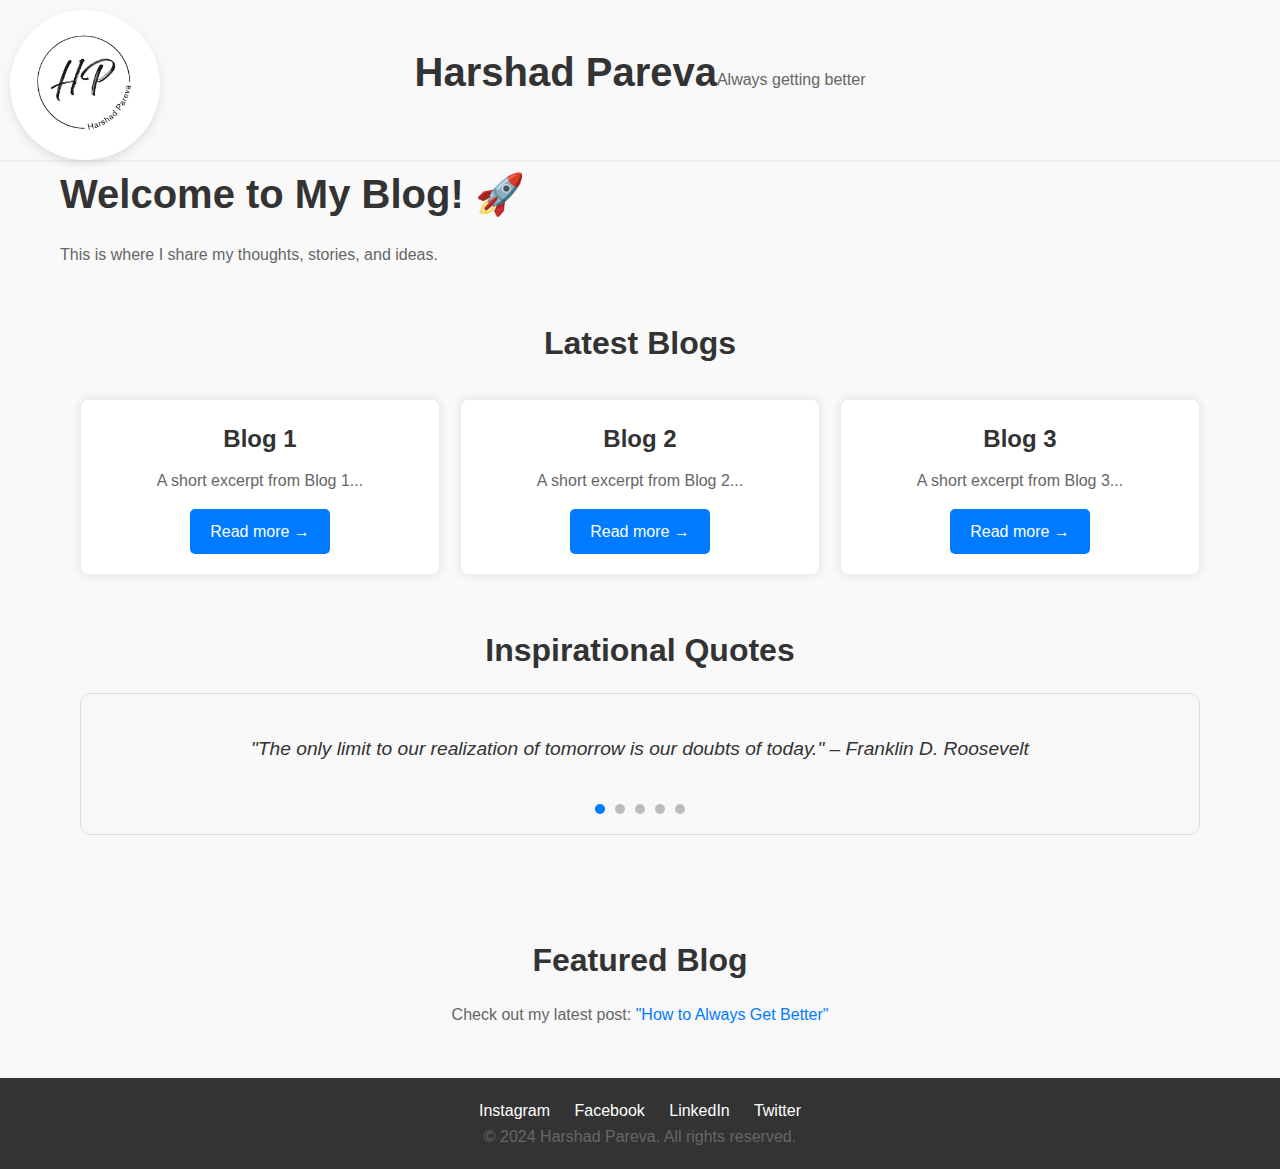
==== commit 577d6d8a: "Update index.html" ====
--- a/index.html
+++ b/index.html
@@ -36,8 +36,7 @@
         <div class="container">
             <h1>Welcome to My Blog! 🚀</h1>
             <p>This is where I share my thoughts, stories, and ideas.</p>
-            <a href="blogs.html" class="btn">Explore Posts</a>
-        </div>
+            </div>
     </section>
 
     <!-- Latest Blogs -->
@@ -161,21 +160,5 @@
             });
         });
     </script>
-    <script>
-  // Dropdown Menu Toggle
-  const menuBtn = document.querySelector('.menu-btn');
-  const dropdownMenu = document.querySelector('.dropdown-menu');
-
-  menuBtn.addEventListener('click', () => {
-    dropdownMenu.classList.toggle('show');
-  });
-
-  // Close dropdown when clicking outside
-  document.addEventListener('click', (e) => {
-    if (!e.target.closest('.nav-menu')) {
-      dropdownMenu.classList.remove('show');
-    }
-  });
-</script>
 </body>
 </html>
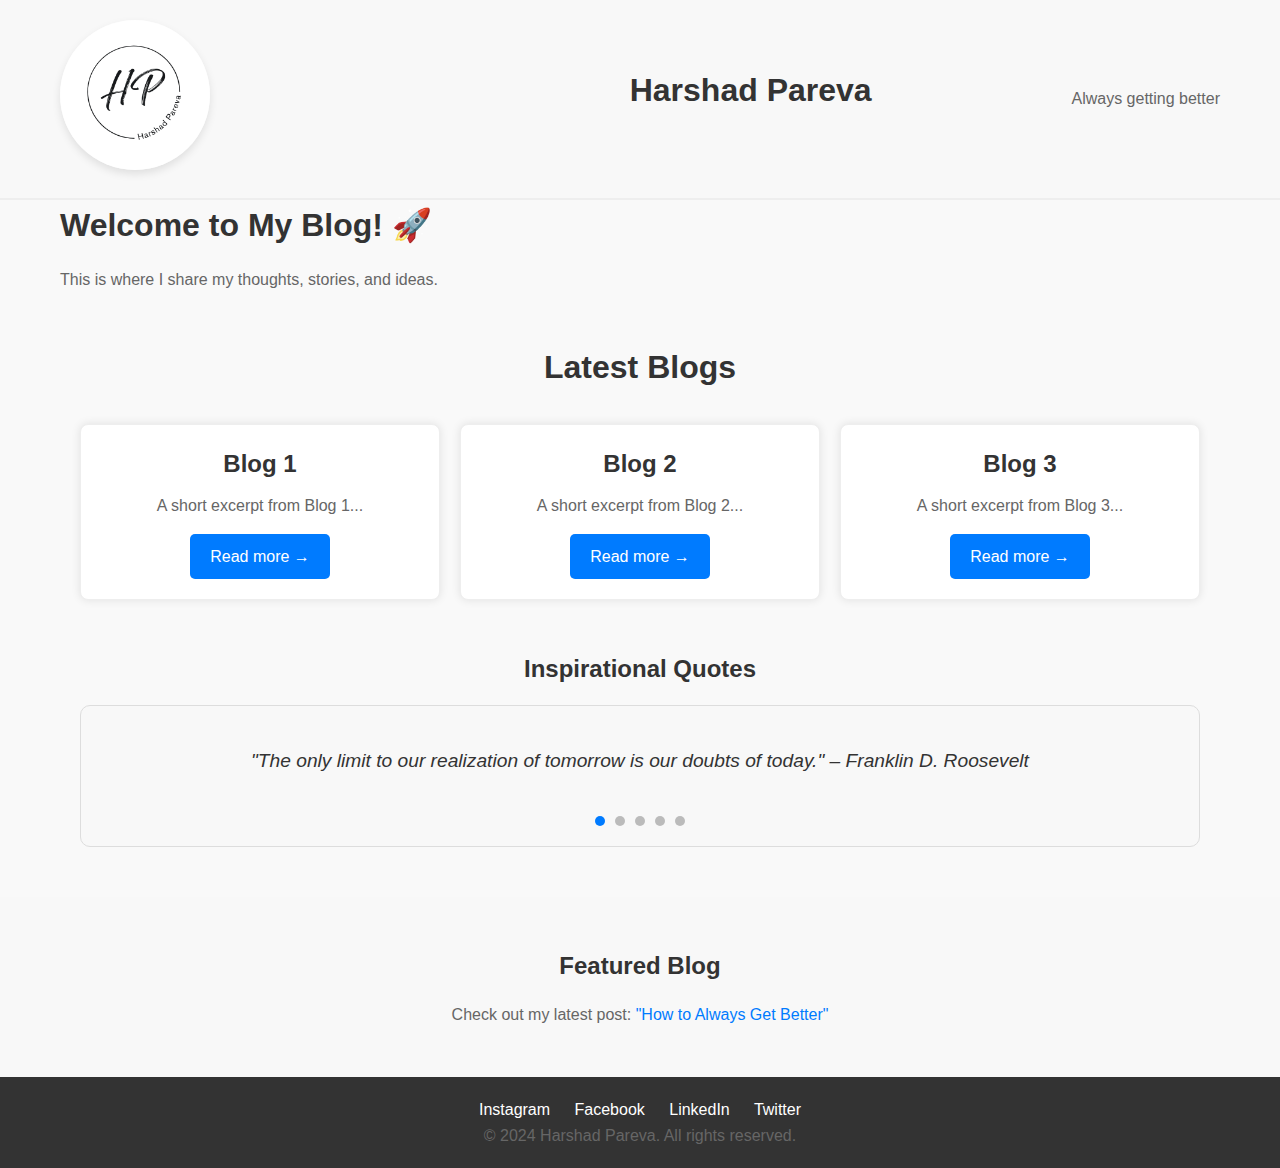
==== commit 933cbd69: "Update index.html" ====
--- a/index.html
+++ b/index.html
@@ -110,26 +110,31 @@
 
     <!-- JavaScript -->
     <script>
-        // Dropdown Menu
-        const menuBtn = document.querySelector('.menu-btn');
-        const dropdownMenu = document.querySelector('.dropdown-menu');
+        document.addEventListener("DOMContentLoaded", () => {
+    // Dropdown Menu
+    const menuBtn = document.querySelector('.menu-btn');
+    const dropdownMenu = document.querySelector('.dropdown-menu');
 
-        menuBtn.addEventListener('click', () => {
+    if (menuBtn && dropdownMenu) {
+        menuBtn.addEventListener('click', (e) => {
+            e.stopPropagation(); // Prevent immediate closing
             dropdownMenu.classList.toggle('show');
         });
 
-        // Close dropdown when clicking outside
         document.addEventListener('click', (e) => {
             if (!e.target.closest('.nav-menu')) {
                 dropdownMenu.classList.remove('show');
             }
         });
+    }
 
-        // Carousel
-        let currentSlide = 0;
-        const slides = document.querySelector('.carousel-slide');
-        const dots = document.querySelectorAll('.dot');
+    // Carousel
+    let currentSlide = 0;
+    const slides = document.querySelector('.carousel-slide');
+    const dots = document.querySelectorAll('.dot');
+    const carouselContainer = document.querySelector('.carousel-container');
 
+    if (slides && dots.length > 0 && carouselContainer) {
         function showSlide(index) {
             slides.style.transform = `translateX(-${index * 100}%)`;
             dots.forEach((dot, i) => {
@@ -144,7 +149,6 @@
 
         let autoSlideInterval = setInterval(autoRotate, 5000);
 
-        const carouselContainer = document.querySelector('.carousel-container');
         carouselContainer.addEventListener('mouseenter', () => {
             clearInterval(autoSlideInterval);
         });
@@ -159,6 +163,12 @@
                 showSlide(currentSlide);
             });
         });
+
+        // Initialize first slide
+        showSlide(currentSlide);
+    }
+});
+
     </script>
 </body>
 </html>
--- a/css/styles.css
+++ b/css/styles.css
@@ -21,18 +21,6 @@
   margin-bottom: 1rem;
 }
 
-h1 {
-  font-size: 2.5rem;
-}
-
-h2 {
-  font-size: 2rem;
-}
-
-h3 {
-  font-size: 1.75rem;
-}
-
 p {
   font-size: 1rem;
   color: #666;
@@ -47,121 +35,95 @@
   text-decoration: underline;
 }
 
-button, .btn {
-  background: #007bff;
-  color: white;
-  padding: 10px 20px;
-  border: none;
-  border-radius: 5px;
-  cursor: pointer;
-  font-size: 1rem;
-}
-
-button:hover, .btn:hover {
-  background: #0056b3;
-}
-
 /* Header */
 header {
+  background: #f8f8f8;
+  padding: 20px;
+  border-bottom: 2px solid #eee;
+  position: relative;
+}
+
+.header-content {
+  max-width: 1200px;
+  margin: 0 auto;
   display: flex;
   align-items: center;
   justify-content: space-between;
   padding: 20px;
-  background: #f8f8f8;
-  border-bottom: 2px solid #eee;
-  position: relative;
-}
-
-.header-content {
-  max-width: 1200px;
-  margin: 0 auto;
-  text-align: center;
-  padding: 20px;
-}
-
-.logo {
-  position: absolute;
-  top: 10px;
-  left: 10px;
 }
 
 .logo img {
   border-radius: 50%;
   box-shadow: 0 4px 8px rgba(0, 0, 0, 0.1);
-}
-
-/* Navigation Styles */
+  width: 150px; 
+}
+
+/* Navigation Menu */
 .nav-menu {
-  position: absolute;
-  top: 10px;
-  right: 10px;
-}
-
-.nav-menu a {
-  margin: 0 10px;
-  text-decoration: none;
-  color: #333;
-  font-weight: bold;
-}
-
-.nav-menu a:hover {
-  color: #007bff;
-}
-
-/* Dropdown Menu */
-.nav-menu .menu-box {
-  position: relative;
   display: flex;
-  justify-content: flex-end;
-  width: 100%;
-}
-
+  align-items: center;
+  gap: 20px;
+}
+
+/* Hamburger Button */
 .menu-btn {
+  display: block; /* Make sure it's visible */
   background: none;
   border: none;
   cursor: pointer;
   padding: 10px;
-  position: relative;
-  display: flex;
-  flex-direction: column;
-  justify-content: space-around;
-  height: 25px;
-  width: 30px;
 }
 
 .menu-btn .line {
-  width: 30px;
-  height: 4px;
-  background-color: #333;
-  border-radius: 5px;
-}
-
+  width: 25px;
+  height: 3px;
+  background: #333;
+  margin: 5px 0;
+  transition: transform 0.3s ease;
+}
+
+/* Dropdown Menu */
 .dropdown-menu {
   display: none;
   position: absolute;
-  top: 40px;
-  right: 0;
-  background-color: #fff;
+  top: 60px;
+  right: 20px;
+  background: #fff;
   box-shadow: 0 4px 8px rgba(0, 0, 0, 0.1);
-  padding: 10px;
   border-radius: 5px;
   z-index: 1000;
 }
 
 .dropdown-menu a {
   display: block;
+  padding: 10px 20px;
   color: #333;
-  padding: 8px 10px;
   text-decoration: none;
-  border-bottom: 1px solid #ddd;
+  border-bottom: 1px solid #eee;
 }
 
 .dropdown-menu a:hover {
-  background-color: #f0f0f0;
-}
-
+  background: #f0f0f0;
+}
+
+/* Show dropdown when menu is active */
 .dropdown-menu.show {
   display: block;
+}
+
+/* Responsive Styles */
+@media (max-width: 768px) {
+  .menu-btn {
+    display: block; /* Ensure it's visible on mobile */
+  }
+
+  .nav-menu a {
+    display: none; /* Hide regular menu links on mobile */
+  }
+
+  .dropdown-menu {
+    top: 50px; /* Adjust for mobile */
+  }
 }
 
 /* Main Content */
@@ -837,106 +799,3 @@
       font-size: 1rem;
   }
 }
-/* Header and Menu Styles */
-header {
-  background: #f8f8f8;
-  padding: 20px;
-  border-bottom: 2px solid #eee;
-  position: relative;
-}
-
-.header-content {
-  max-width: 1200px;
-  margin: 0 auto;
-  display: flex;
-  align-items: center;
-  justify-content: space-between;
-  padding: 20px;
-}
-
-.logo img {
-  border-radius: 50%;
-  box-shadow: 0 4px 8px rgba(0, 0, 0, 0.1);
-  width: 150px; /* Adjust as needed */
-}
-
-.nav-menu {
-  display: flex;
-  align-items: center;
-  gap: 20px; /* Space between menu items */
-}
-
-.menu-btn {
-  display: none; /* Hide by default */
-  background: none;
-  border: none;
-  cursor: pointer;
-  padding: 10px;
-}
-
-.menu-btn .line {
-  width: 25px;
-  height: 3px;
-  background: #333;
-  margin: 5px 0;
-  transition: transform 0.3s ease;
-}
-
-.dropdown-menu {
-  display: none;
-  position: absolute;
-  top: 60px;
-  right: 20px;
-  background: #fff;
-  box-shadow: 0 4px 8px rgba(0, 0, 0, 0.1);
-  border-radius: 5px;
-  z-index: 1000;
-}
-
-.dropdown-menu a {
-  display: block;
-  padding: 10px 20px;
-  color: #333;
-  text-decoration: none;
-  border-bottom: 1px solid #eee;
-}
-
-.dropdown-menu a:hover {
-  background: #f0f0f0;
-}
-
-.dropdown-menu.show {
-  display: block;
-}
-
-/* Mobile Menu Button */
-.menu-btn {
-  display: none; /* Hide by default on desktop */
-  background: none;
-  border: none;
-  cursor: pointer;
-  padding: 10px;
-}
-
-.menu-btn .line {
-  width: 25px;
-  height: 3px;
-  background: #333;
-  margin: 5px 0;
-  transition: transform 0.3s ease;
-}
-
-/* Show menu button on mobile */
-@media (max-width: 768px) {
-  .menu-btn {
-    display: block; /* Show hamburger menu button */
-  }
-
-  .nav-menu a {
-    display: none; /* Hide regular menu links on mobile */
-  }
-
-  .dropdown-menu {
-    top: 50px; /* Adjust position for mobile */
-  }
-}
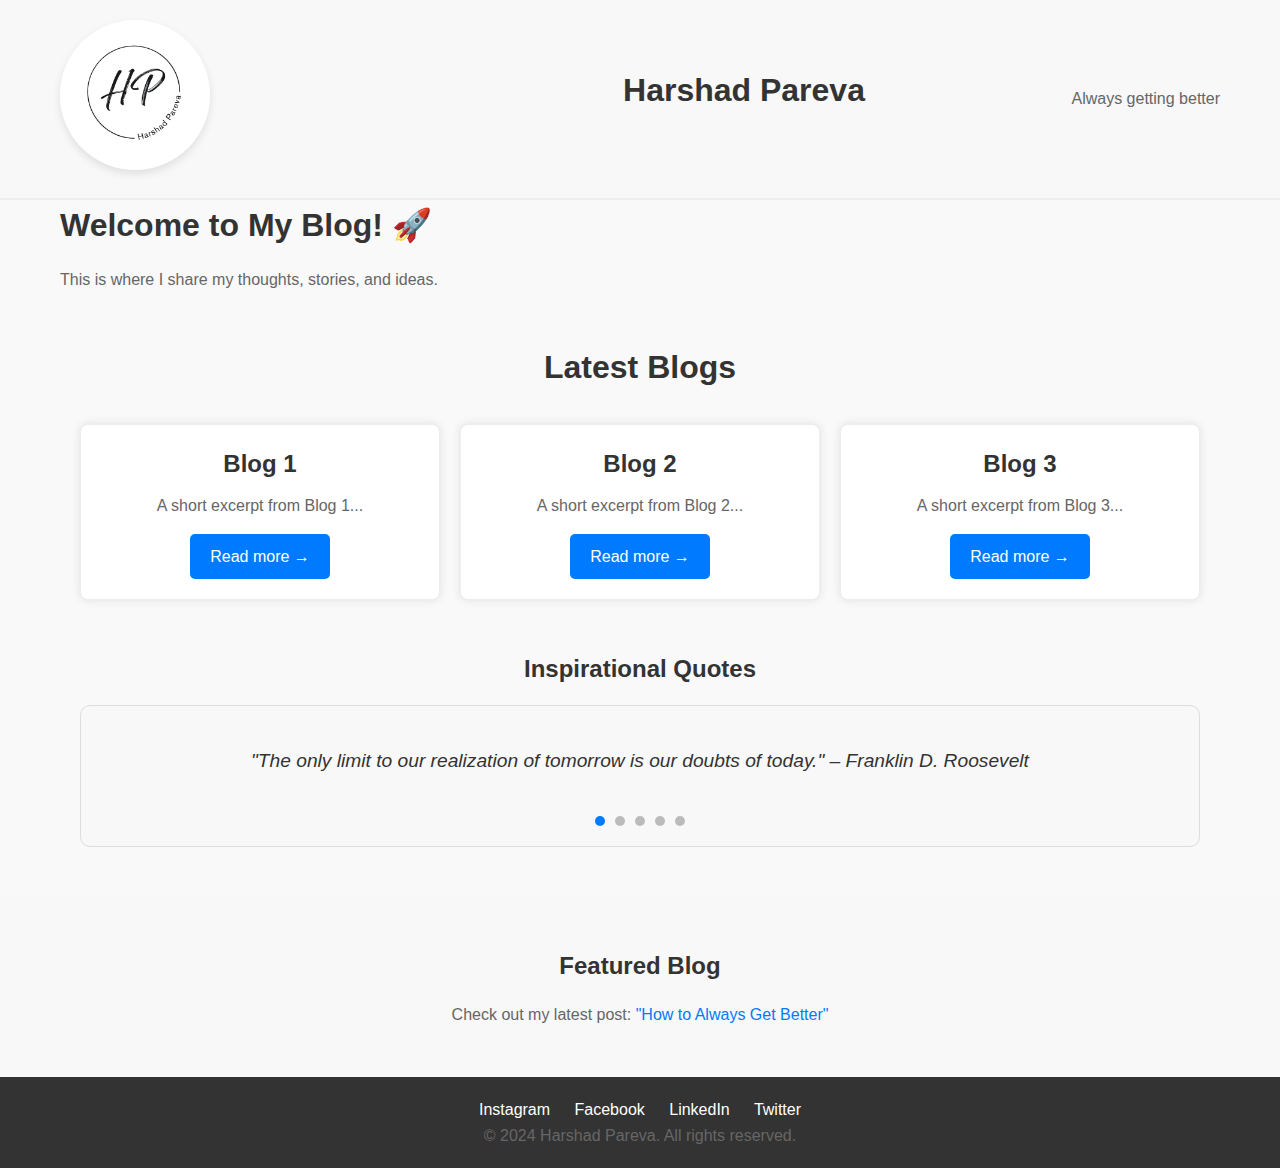
==== commit 0fd44ce3: "Update index.html" ====
--- a/index.html
+++ b/index.html
@@ -95,6 +95,67 @@
         </div>
     </section>
 
+    <script>
+  document.addEventListener("DOMContentLoaded", () => {
+    // Dropdown Menu
+    const menuBtn = document.querySelector('.menu-btn');
+    const dropdownMenu = document.querySelector('.dropdown-menu');
+
+    if (menuBtn && dropdownMenu) {
+      menuBtn.addEventListener('click', (e) => {
+        e.stopPropagation(); // Prevent immediate closing
+        dropdownMenu.classList.toggle('show');
+      });
+
+      document.addEventListener('click', (e) => {
+        if (!e.target.closest('.nav-menu')) {
+          dropdownMenu.classList.remove('show');
+        }
+      });
+    }
+
+    // Carousel
+    let currentSlide = 0;
+    const slides = document.querySelector('.carousel-slide');
+    const dots = document.querySelectorAll('.dot');
+    const carouselContainer = document.querySelector('.carousel-container');
+
+    if (slides && dots.length > 0 && carouselContainer) {
+      function showSlide(index) {
+        slides.style.transform = `translateX(-${index * 100}%)`;
+        dots.forEach((dot, i) => {
+          dot.classList.toggle('active', i === index);
+        });
+      }
+
+      function autoRotate() {
+        currentSlide = (currentSlide + 1) % dots.length;
+        showSlide(currentSlide);
+      }
+
+      let autoSlideInterval = setInterval(autoRotate, 5000);
+
+      carouselContainer.addEventListener('mouseenter', () => {
+        clearInterval(autoSlideInterval);
+      });
+
+      carouselContainer.addEventListener('mouseleave', () => {
+        autoSlideInterval = setInterval(autoRotate, 5000);
+      });
+
+      dots.forEach((dot, index) => {
+        dot.addEventListener('click', () => {
+          currentSlide = index;
+          showSlide(currentSlide);
+        });
+      });
+
+      // Initialize first slide
+      showSlide(currentSlide);
+    }
+  });
+</script>
+    
     <!-- Footer -->
     <footer>
         <div class="container footer-content">
@@ -107,68 +168,5 @@
             <p>© 2024 Harshad Pareva. All rights reserved.</p>
         </div>
     </footer>
-
-    <!-- JavaScript -->
-    <script>
-        document.addEventListener("DOMContentLoaded", () => {
-    // Dropdown Menu
-    const menuBtn = document.querySelector('.menu-btn');
-    const dropdownMenu = document.querySelector('.dropdown-menu');
-
-    if (menuBtn && dropdownMenu) {
-        menuBtn.addEventListener('click', (e) => {
-            e.stopPropagation(); // Prevent immediate closing
-            dropdownMenu.classList.toggle('show');
-        });
-
-        document.addEventListener('click', (e) => {
-            if (!e.target.closest('.nav-menu')) {
-                dropdownMenu.classList.remove('show');
-            }
-        });
-    }
-
-    // Carousel
-    let currentSlide = 0;
-    const slides = document.querySelector('.carousel-slide');
-    const dots = document.querySelectorAll('.dot');
-    const carouselContainer = document.querySelector('.carousel-container');
-
-    if (slides && dots.length > 0 && carouselContainer) {
-        function showSlide(index) {
-            slides.style.transform = `translateX(-${index * 100}%)`;
-            dots.forEach((dot, i) => {
-                dot.classList.toggle('active', i === index);
-            });
-        }
-
-        function autoRotate() {
-            currentSlide = (currentSlide + 1) % dots.length;
-            showSlide(currentSlide);
-        }
-
-        let autoSlideInterval = setInterval(autoRotate, 5000);
-
-        carouselContainer.addEventListener('mouseenter', () => {
-            clearInterval(autoSlideInterval);
-        });
-
-        carouselContainer.addEventListener('mouseleave', () => {
-            autoSlideInterval = setInterval(autoRotate, 5000);
-        });
-
-        dots.forEach((dot, index) => {
-            dot.addEventListener('click', () => {
-                currentSlide = index;
-                showSlide(currentSlide);
-            });
-        });
-
-        // Initialize first slide
-        showSlide(currentSlide);
-    }
-});
-
-    </script>
 </body>
 </html>
--- a/css/styles.css
+++ b/css/styles.css
@@ -1,7 +1,6 @@
 /* Basic Reset */
 * {
   margin: 0;
-  padding: 0;
   box-sizing: border-box;
 }
 
@@ -50,6 +49,22 @@
   align-items: center;
   justify-content: space-between;
   padding: 20px;
+  position: relative;
+}
+
+.header-text {
+  text-align: center;
+  margin-top: 10px; /* Adjust as needed */
+}
+
+.header-text h1 {
+  font-size: 2.5rem;
+  margin-bottom: 10px;
+}
+
+.header-text p {
+  font-size: 1.2rem;
+  color: #666;
 }
 
 .logo img {
@@ -62,12 +77,13 @@
 .nav-menu {
   display: flex;
   align-items: center;
-  gap: 20px;
+  gap: 20px; /* Space between menu items */
+  position: relative; /* Change from absolute to relative */
 }
 
 /* Hamburger Button */
 .menu-btn {
-  display: block; /* Make sure it's visible */
+  display: none; /* Hide by default on desktop */
   background: none;
   border: none;
   cursor: pointer;
@@ -779,23 +795,3 @@
   background: #333;
   color: white;
 }
-
-@media (max-width: 768px) {
-  .header-content {
-      flex-direction: column;
-      text-align: center;
-  }
-
-  .nav-menu {
-      flex-direction: column;
-      gap: 10px;
-  }
-
-  .hero h1 {
-      font-size: 2rem;
-  }
-
-  .hero p {
-      font-size: 1rem;
-  }
-}
